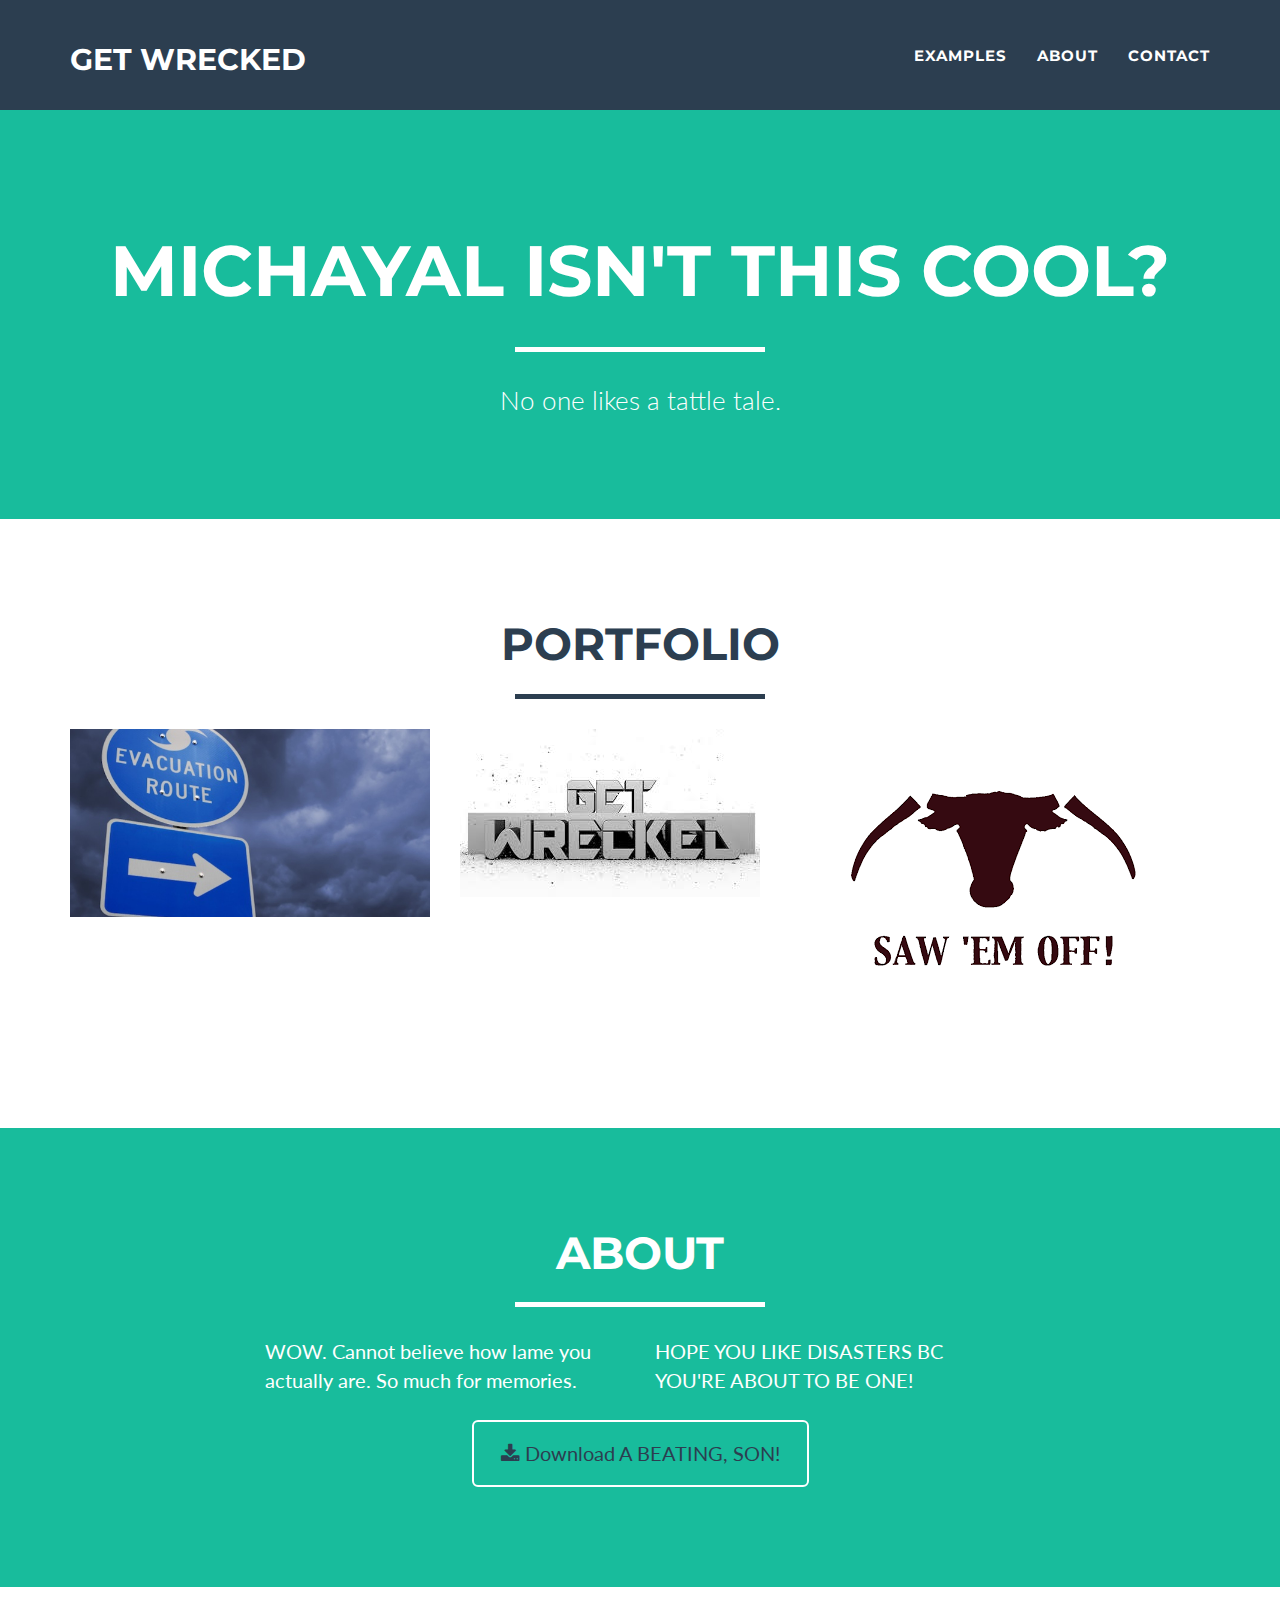
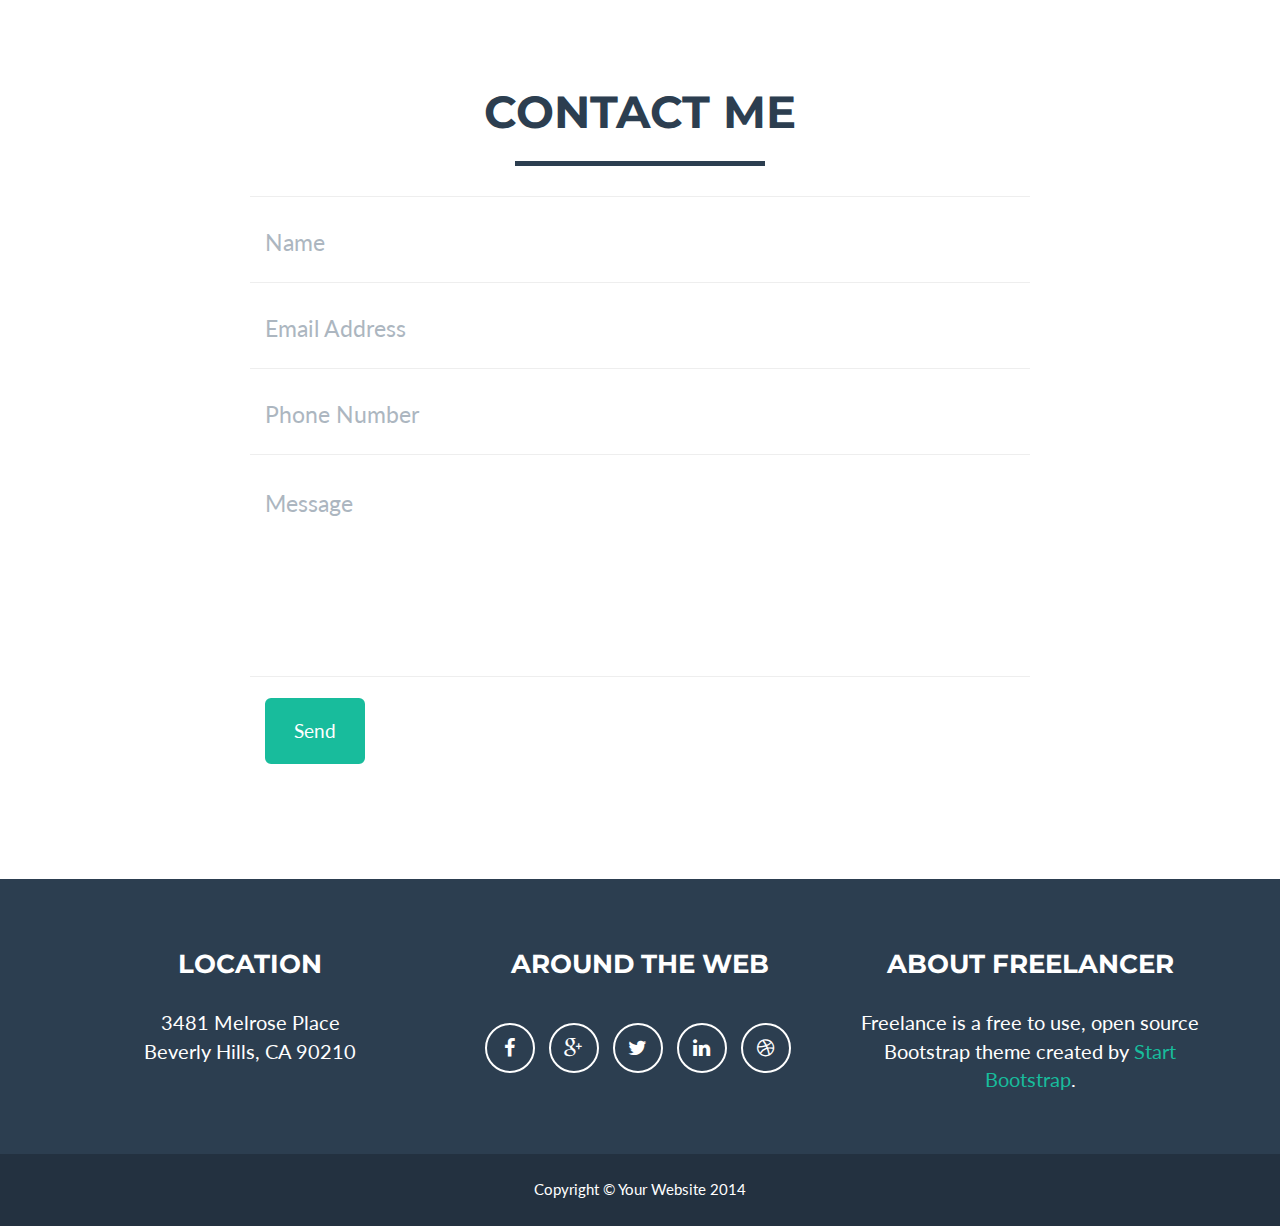
==== index.html @ ae595e56 "example for Michayal" ====
<!DOCTYPE html>
<html lang="en">

<head>

    <meta charset="utf-8">
    <meta http-equiv="X-UA-Compatible" content="IE=edge">
    <meta name="viewport" content="width=device-width, initial-scale=1">
    <meta name="description" content="">
    <meta name="author" content="">

    <title>Madalyn's Sweet Webpage</title>

    <!-- Bootstrap Core CSS - Uses Bootswatch Flatly Theme: http://bootswatch.com/flatly/ -->
    <link href="css/bootstrap.min.css" rel="stylesheet">

    <!-- Custom CSS -->
    <link href="css/freelancer.css" rel="stylesheet">

    <!-- Custom Fonts -->
    <link href="font-awesome/css/font-awesome.min.css" rel="stylesheet" type="text/css">
    <link href="https://fonts.googleapis.com/css?family=Montserrat:400,700" rel="stylesheet" type="text/css">
    <link href="https://fonts.googleapis.com/css?family=Lato:400,700,400italic,700italic" rel="stylesheet" type="text/css">

    <!-- HTML5 Shim and Respond.js IE8 support of HTML5 elements and media queries -->
    <!-- WARNING: Respond.js doesn't work if you view the page via file:// -->
    <!--[if lt IE 9]>
        <script src="https://oss.maxcdn.com/libs/html5shiv/3.7.0/html5shiv.js"></script>
        <script src="https://oss.maxcdn.com/libs/respond.js/1.4.2/respond.min.js"></script>
    <![endif]-->

</head>

<body id="page-top" class="index">

    <!-- Navigation -->
    <nav class="navbar navbar-default navbar-fixed-top">
        <div class="container">
            <!-- Brand and toggle get grouped for better mobile display -->
            <div class="navbar-header page-scroll">
                <button type="button" class="navbar-toggle" data-toggle="collapse" data-target="#bs-example-navbar-collapse-1">
                    <span class="sr-only">Toggle navigation</span>
                    <span class="icon-bar"></span>
                    <span class="icon-bar"></span>
                    <span class="icon-bar"></span>
                </button>
                <a class="navbar-brand" href="#page-top">GET WRECKED</a>
            </div>

            <!-- Collect the nav links, forms, and other content for toggling -->
            <div class="collapse navbar-collapse" id="bs-example-navbar-collapse-1">
                <ul class="nav navbar-nav navbar-right">
                    <li class="hidden">
                        <a href="#page-top"></a>
                    </li>
                    <li class="page-scroll">
                        <a href="#portfolio">EXAMPLES</a>
                    </li>
                    <li class="page-scroll">
                        <a href="#about">About</a>
                    </li>
                    <li class="page-scroll">
                        <a href="#contact">Contact</a>
                    </li>
                </ul>
            </div>
            <!-- /.navbar-collapse -->
        </div>
        <!-- /.container-fluid -->
    </nav>

    <!-- Header -->
    <header>
        <div class="container">
            <div class="row">
                <div class="col-lg-12">
                    <img class="img-responsive" src="img/snitch.png" alt="">
                    <div class="intro-text">
                        <span class="name">Michayal isn't this cool?</span>
                        <hr class="star-light">
                        <span class="skills">No one likes a tattle tale.</span>
                    </div>
                </div>
            </div>
        </div>
    </header>

    <!-- Portfolio Grid Section -->
    <section id="portfolio">
        <div class="container">
            <div class="row">
                <div class="col-lg-12 text-center">
                    <h2>Portfolio</h2>
                    <hr class="star-primary">
                </div>
            </div>
            <div class="row">
                <div class="col-sm-4 portfolio-item">
                    <a href="#portfolioModal1" class="portfolio-link" data-toggle="modal">
                        <div class="caption">
                            <div class="caption-content">
                                <i class="fa fa-search-plus fa-3x"></i>
                            </div>
                        </div>
                        <img src="img/portfolio/are-online-tools-the-future-of-disaster-relief--fc9d9776c0.jpg" class="img-responsive" alt="">
                    </a>
                </div>
                <div class="col-sm-4 portfolio-item">
                    <a href="#portfolioModal2" class="portfolio-link" data-toggle="modal">
                        <div class="caption">
                            <div class="caption-content">
                                <i class="fa fa-search-plus fa-3x"></i>
                            </div>
                        </div>
                        <img src="img/portfolio/images (2).jpg" class="img-responsive" alt="">
                    </a>
                </div>
                <div class="col-sm-4 portfolio-item">
                    <a href="#portfolioModal3" class="portfolio-link" data-toggle="modal">
                        <div class="caption">
                            <div class="caption-content">
                                <i class="fa fa-search-plus fa-3x"></i>
                            </div>
                        </div>
                        <img src="img/portfolio/images.png" class="img-responsive" alt="">
                    </a>
                </div>
                <div class="col-sm-4 portfolio-item">
                    <a href="#portfolioModal4" class="portfolio-link" data-toggle="modal">
                        <div class="caption">
                            <div class="caption-content">
                                <i class="fa fa-search-plus fa-3x"></i>
                            </div>
                        </div>
                        <img src="img/portfolio/imgres.png" class="img-responsive" alt="">
                    </a>
                </div>
                <div class="col-sm-4 portfolio-item">
                    <a href="#portfolioModal5" class="portfolio-link" data-toggle="modal">
                        <div class="caption">
                            <div class="caption-content">
                                <i class="fa fa-search-plus fa-3x"></i>
                            </div>
                        </div>
                        <img src="img/portfolio/imgres1.png" class="img-responsive" alt="">
                    </a>
                </div>
                <div class="col-sm-4 portfolio-item">
                    <a href="#portfolioModal6" class="portfolio-link" data-toggle="modal">
                        <div class="caption">
                            <div class="caption-content">
                                <i class="fa fa-search-plus fa-3x"></i>
                            </div>
                        </div>
                        <img src="img/portfolio/url.png" class="img-responsive" alt="">
                    </a>
                </div>
            </div>
        </div>
    </section>

    <!-- About Section -->
    <section class="success" id="about">
        <div class="container">
            <div class="row">
                <div class="col-lg-12 text-center">
                    <h2>About</h2>
                    <hr class="star-light">
                </div>
            </div>
            <div class="row">
                <div class="col-lg-4 col-lg-offset-2">
                    <p>WOW. Cannot believe how lame you actually are. So much for memories.</p>
                </div>
                <div class="col-lg-4">
                    <p>HOPE YOU LIKE DISASTERS BC YOU'RE ABOUT TO BE ONE!</p>
                </div>
                <div class="col-lg-8 col-lg-offset-2 text-center">
                    <a href="#" class="btn btn-lg btn-outline">
                        <i class="fa fa-download"></i> Download A BEATING, SON!
                    </a>
                </div>
            </div>
        </div>
    </section>

    <!-- Contact Section -->
    <section id="contact">
        <div class="container">
            <div class="row">
                <div class="col-lg-12 text-center">
                    <h2>Contact Me</h2>
                    <hr class="star-primary">
                </div>
            </div>
            <div class="row">
                <div class="col-lg-8 col-lg-offset-2">
                    <!-- To configure the contact form email address, go to mail/contact_me.php and update the email address in the PHP file on line 19. -->
                    <!-- The form should work on most web servers, but if the form is not working you may need to configure your web server differently. -->
                    <form name="sentMessage" id="contactForm" novalidate>
                        <div class="row control-group">
                            <div class="form-group col-xs-12 floating-label-form-group controls">
                                <label>Name</label>
                                <input type="text" class="form-control" placeholder="Name" id="name" required data-validation-required-message="Please enter your name.">
                                <p class="help-block text-danger"></p>
                            </div>
                        </div>
                        <div class="row control-group">
                            <div class="form-group col-xs-12 floating-label-form-group controls">
                                <label>Email Address</label>
                                <input type="email" class="form-control" placeholder="Email Address" id="email" required data-validation-required-message="Please enter your email address.">
                                <p class="help-block text-danger"></p>
                            </div>
                        </div>
                        <div class="row control-group">
                            <div class="form-group col-xs-12 floating-label-form-group controls">
                                <label>Phone Number</label>
                                <input type="tel" class="form-control" placeholder="Phone Number" id="phone" required data-validation-required-message="Please enter your phone number.">
                                <p class="help-block text-danger"></p>
                            </div>
                        </div>
                        <div class="row control-group">
                            <div class="form-group col-xs-12 floating-label-form-group controls">
                                <label>Message</label>
                                <textarea rows="5" class="form-control" placeholder="Message" id="message" required data-validation-required-message="Please enter a message."></textarea>
                                <p class="help-block text-danger"></p>
                            </div>
                        </div>
                        <br>
                        <div id="success"></div>
                        <div class="row">
                            <div class="form-group col-xs-12">
                                <button type="submit" class="btn btn-success btn-lg">Send</button>
                            </div>
                        </div>
                    </form>
                </div>
            </div>
        </div>
    </section>

    <!-- Footer -->
    <footer class="text-center">
        <div class="footer-above">
            <div class="container">
                <div class="row">
                    <div class="footer-col col-md-4">
                        <h3>Location</h3>
                        <p>3481 Melrose Place<br>Beverly Hills, CA 90210</p>
                    </div>
                    <div class="footer-col col-md-4">
                        <h3>Around the Web</h3>
                        <ul class="list-inline">
                            <li>
                                <a href="#" class="btn-social btn-outline"><i class="fa fa-fw fa-facebook"></i></a>
                            </li>
                            <li>
                                <a href="#" class="btn-social btn-outline"><i class="fa fa-fw fa-google-plus"></i></a>
                            </li>
                            <li>
                                <a href="#" class="btn-social btn-outline"><i class="fa fa-fw fa-twitter"></i></a>
                            </li>
                            <li>
                                <a href="#" class="btn-social btn-outline"><i class="fa fa-fw fa-linkedin"></i></a>
                            </li>
                            <li>
                                <a href="#" class="btn-social btn-outline"><i class="fa fa-fw fa-dribbble"></i></a>
                            </li>
                        </ul>
                    </div>
                    <div class="footer-col col-md-4">
                        <h3>About Freelancer</h3>
                        <p>Freelance is a free to use, open source Bootstrap theme created by <a href="http://startbootstrap.com">Start Bootstrap</a>.</p>
                    </div>
                </div>
            </div>
        </div>
        <div class="footer-below">
            <div class="container">
                <div class="row">
                    <div class="col-lg-12">
                        Copyright &copy; Your Website 2014
                    </div>
                </div>
            </div>
        </div>
    </footer>

    <!-- Scroll to Top Button (Only visible on small and extra-small screen sizes) -->
    <div class="scroll-top page-scroll hidden-sm hidden-xs hidden-lg hidden-md">
        <a class="btn btn-primary" href="#page-top">
            <i class="fa fa-chevron-up"></i>
        </a>
    </div>

    <!-- Portfolio Modals -->
    <div class="portfolio-modal modal fade" id="portfolioModal1" tabindex="-1" role="dialog" aria-hidden="true">
        <div class="modal-content">
            <div class="close-modal" data-dismiss="modal">
                <div class="lr">
                    <div class="rl">
                    </div>
                </div>
            </div>
            <div class="container">
                <div class="row">
                    <div class="col-lg-8 col-lg-offset-2">
                        <div class="modal-body">
                            <h2>Project Title</h2>
                            <hr class="star-primary">
                            <img src="img/portfolio/there-is-something-hilarious-about-watching-kids-crash-13-gifs-4.gif" class="img-responsive img-centered" alt="">
                            <p>Use this area of the page to describe your project. The icon above is part of a free icon set by <a href="https://sellfy.com/p/8Q9P/jV3VZ/">Flat Icons</a>. On their website, you can download their free set with 16 icons, or you can purchase the entire set with 146 icons for only $12!</p>
                            <ul class="list-inline item-details">
                                <li>Client:
                                    <strong><a href="http://startbootstrap.com">Start Bootstrap</a>
                                    </strong>
                                </li>
                                <li>Date:
                                    <strong><a href="http://startbootstrap.com">April 2014</a>
                                    </strong>
                                </li>
                                <li>Service:
                                    <strong><a href="http://startbootstrap.com">Web Development</a>
                                    </strong>
                                </li>
                            </ul>
                            <button type="button" class="btn btn-default" data-dismiss="modal"><i class="fa fa-times"></i> Close</button>
                        </div>
                    </div>
                </div>
            </div>
        </div>
    </div>
    <div class="portfolio-modal modal fade" id="portfolioModal2" tabindex="-1" role="dialog" aria-hidden="true">
        <div class="modal-content">
            <div class="close-modal" data-dismiss="modal">
                <div class="lr">
                    <div class="rl">
                    </div>
                </div>
            </div>
            <div class="container">
                <div class="row">
                    <div class="col-lg-8 col-lg-offset-2">
                        <div class="modal-body">
                            <h2>Project Title</h2>
                            <hr class="star-primary">
                            <img src="img/portfolio/there-is-something-hilarious-about-watching-kids-crash-13-gifs-5.gif" class="img-responsive img-centered" alt="">
                            <p>Use this area of the page to describe your project. The icon above is part of a free icon set by <a href="https://sellfy.com/p/8Q9P/jV3VZ/">Flat Icons</a>. On their website, you can download their free set with 16 icons, or you can purchase the entire set with 146 icons for only $12!</p>
                            <ul class="list-inline item-details">
                                <li>Client:
                                    <strong><a href="http://startbootstrap.com">Start Bootstrap</a>
                                    </strong>
                                </li>
                                <li>Date:
                                    <strong><a href="http://startbootstrap.com">April 2014</a>
                                    </strong>
                                </li>
                                <li>Service:
                                    <strong><a href="http://startbootstrap.com">Web Development</a>
                                    </strong>
                                </li>
                            </ul>
                            <button type="button" class="btn btn-default" data-dismiss="modal"><i class="fa fa-times"></i> Close</button>
                        </div>
                    </div>
                </div>
            </div>
        </div>
    </div>
    <div class="portfolio-modal modal fade" id="portfolioModal3" tabindex="-1" role="dialog" aria-hidden="true">
        <div class="modal-content">
            <div class="close-modal" data-dismiss="modal">
                <div class="lr">
                    <div class="rl">
                    </div>
                </div>
            </div>
            <div class="container">
                <div class="row">
                    <div class="col-lg-8 col-lg-offset-2">
                        <div class="modal-body">
                            <h2>Project Title</h2>
                            <hr class="star-primary">
                            <img src="img/portfolio/there-is-something-hilarious-about-watching-kids-crash-13-gifs-9.gif" class="img-responsive img-centered" alt="">
                            <p>Use this area of the page to describe your project. The icon above is part of a free icon set by <a href="https://sellfy.com/p/8Q9P/jV3VZ/">Flat Icons</a>. On their website, you can download their free set with 16 icons, or you can purchase the entire set with 146 icons for only $12!</p>
                            <ul class="list-inline item-details">
                                <li>Client:
                                    <strong><a href="http://startbootstrap.com">Start Bootstrap</a>
                                    </strong>
                                </li>
                                <li>Date:
                                    <strong><a href="http://startbootstrap.com">April 2014</a>
                                    </strong>
                                </li>
                                <li>Service:
                                    <strong><a href="http://startbootstrap.com">Web Development</a>
                                    </strong>
                                </li>
                            </ul>
                            <button type="button" class="btn btn-default" data-dismiss="modal"><i class="fa fa-times"></i> Close</button>
                        </div>
                    </div>
                </div>
            </div>
        </div>
    </div>
    <div class="portfolio-modal modal fade" id="portfolioModal4" tabindex="-1" role="dialog" aria-hidden="true">
        <div class="modal-content">
            <div class="close-modal" data-dismiss="modal">
                <div class="lr">
                    <div class="rl">
                    </div>
                </div>
            </div>
            <div class="container">
                <div class="row">
                    <div class="col-lg-8 col-lg-offset-2">
                        <div class="modal-body">
                            <h2>Project Title</h2>
                            <hr class="star-primary">
                            <img src="img/portfolio/there-is-something-hilarious-about-watching-kids-crash-13-gifs-10.gif" class="img-responsive img-centered" alt="">
                            <p>Use this area of the page to describe your project. The icon above is part of a free icon set by <a href="https://sellfy.com/p/8Q9P/jV3VZ/">Flat Icons</a>. On their website, you can download their free set with 16 icons, or you can purchase the entire set with 146 icons for only $12!</p>
                            <ul class="list-inline item-details">
                                <li>Client:
                                    <strong><a href="http://startbootstrap.com">Start Bootstrap</a>
                                    </strong>
                                </li>
                                <li>Date:
                                    <strong><a href="http://startbootstrap.com">April 2014</a>
                                    </strong>
                                </li>
                                <li>Service:
                                    <strong><a href="http://startbootstrap.com">Web Development</a>
                                    </strong>
                                </li>
                            </ul>
                            <button type="button" class="btn btn-default" data-dismiss="modal"><i class="fa fa-times"></i> Close</button>
                        </div>
                    </div>
                </div>
            </div>
        </div>
    </div>
    <div class="portfolio-modal modal fade" id="portfolioModal5" tabindex="-1" role="dialog" aria-hidden="true">
        <div class="modal-content">
            <div class="close-modal" data-dismiss="modal">
                <div class="lr">
                    <div class="rl">
                    </div>
                </div>
            </div>
            <div class="container">
                <div class="row">
                    <div class="col-lg-8 col-lg-offset-2">
                        <div class="modal-body">
                            <h2>Project Title</h2>
                            <hr class="star-primary">
                            <img src="img/portfolio/there-is-something-hilarious-about-watching-kids-crash-13-gifs-11.gif" class="img-responsive img-centered" alt="">
                            <p>Use this area of the page to describe your project. The icon above is part of a free icon set by <a href="https://sellfy.com/p/8Q9P/jV3VZ/">Flat Icons</a>. On their website, you can download their free set with 16 icons, or you can purchase the entire set with 146 icons for only $12!</p>
                            <ul class="list-inline item-details">
                                <li>Client:
                                    <strong><a href="http://startbootstrap.com">Start Bootstrap</a>
                                    </strong>
                                </li>
                                <li>Date:
                                    <strong><a href="http://startbootstrap.com">April 2014</a>
                                    </strong>
                                </li>
                                <li>Service:
                                    <strong><a href="http://startbootstrap.com">Web Development</a>
                                    </strong>
                                </li>
                            </ul>
                            <button type="button" class="btn btn-default" data-dismiss="modal"><i class="fa fa-times"></i> Close</button>
                        </div>
                    </div>
                </div>
            </div>
        </div>
    </div>
    <div class="portfolio-modal modal fade" id="portfolioModal6" tabindex="-1" role="dialog" aria-hidden="true">
        <div class="modal-content">
            <div class="close-modal" data-dismiss="modal">
                <div class="lr">
                    <div class="rl">
                    </div>
                </div>
            </div>
            <div class="container">
                <div class="row">
                    <div class="col-lg-8 col-lg-offset-2">
                        <div class="modal-body">
                            <h2>Project Title</h2>
                            <hr class="star-primary">
                            <img src="img/portfolio/there-is-something-hilarious-about-watching-kids-crash-13-gifs-12.gif" class="img-responsive img-centered" alt="">
                            <p>Use this area of the page to describe your project. The icon above is part of a free icon set by <a href="https://sellfy.com/p/8Q9P/jV3VZ/">Flat Icons</a>. On their website, you can download their free set with 16 icons, or you can purchase the entire set with 146 icons for only $12!</p>
                            <ul class="list-inline item-details">
                                <li>Client:
                                    <strong><a href="http://startbootstrap.com">Start Bootstrap</a>
                                    </strong>
                                </li>
                                <li>Date:
                                    <strong><a href="http://startbootstrap.com">April 2014</a>
                                    </strong>
                                </li>
                                <li>Service:
                                    <strong><a href="http://startbootstrap.com">Web Development</a>
                                    </strong>
                                </li>
                            </ul>
                            <button type="button" class="btn btn-default" data-dismiss="modal"><i class="fa fa-times"></i> Close</button>
                        </div>
                    </div>
                </div>
            </div>
        </div>
    </div>

    <!-- jQuery -->
    <script src="js/jquery.js"></script>

    <!-- Bootstrap Core JavaScript -->
    <script src="js/bootstrap.min.js"></script>

    <!-- Plugin JavaScript -->
    <script src="http://cdnjs.cloudflare.com/ajax/libs/jquery-easing/1.3/jquery.easing.min.js"></script>
    <script src="js/classie.js"></script>
    <script src="js/cbpAnimatedHeader.js"></script>

    <!-- Contact Form JavaScript -->
    <script src="js/jqBootstrapValidation.js"></script>
    <script src="js/contact_me.js"></script>

    <!-- Custom Theme JavaScript -->
    <script src="js/freelancer.js"></script>

</body>

</html>
---- css/freelancer.css ----
/*!
 * Freelancer v1.0.6 (http://startbootstrap.com/template-overviews/freelancer)
 * Copyright 2013-2016 Start Bootstrap
 * Licensed under MIT (https://github.com/BlackrockDigital/startbootstrap/blob/gh-pages/LICENSE)
 */

body {
  overflow-x: hidden;
}
p {
  font-size: 20px;
}
p.small {
  font-size: 16px;
}
a,
a:hover,
a:focus,
a:active,
a.active {
  color: #18bc9c;
  outline: none;
}
h1,
h2,
h3,
h4,
h5,
h6 {
  font-family: "Montserrat", "Helvetica Neue", Helvetica, Arial, sans-serif;
  text-transform: uppercase;
  font-weight: 700;
}
hr.star-light,
hr.star-primary {
  padding: 0;
  border: none;
  border-top: solid 5px;
  text-align: center;
  max-width: 250px;
  margin: 25px auto 30px;
}
hr.star-light:after,
hr.star-primary:after {
  content: "\f005";
  font-family: FontAwesome;
  display: inline-block;
  position: relative;
  top: -0.8em;
  font-size: 2em;
  padding: 0 0.25em;
}
hr.star-light {
  border-color: white;
}
hr.star-light:after {
  background-color: #18bc9c;
  color: white;
}
hr.star-primary {
  border-color: #2c3e50;
}
hr.star-primary:after {
  background-color: white;
  color: #2c3e50;
}
.img-centered {
  margin: 0 auto;
}
header {
  text-align: center;
  background: #18bc9c;
  color: white;
}
header .container {
  padding-top: 100px;
  padding-bottom: 50px;
}
header img {
  display: block;
  margin: 0 auto 20px;
}
header .intro-text .name {
  display: block;
  font-family: "Montserrat", "Helvetica Neue", Helvetica, Arial, sans-serif;
  text-transform: uppercase;
  font-weight: 700;
  font-size: 2em;
}
header .intro-text .skills {
  font-size: 1.25em;
  font-weight: 300;
}
@media (min-width: 768px) {
  header .container {
    padding-top: 200px;
    padding-bottom: 100px;
  }
  header .intro-text .name {
    font-size: 4.75em;
  }
  header .intro-text .skills {
    font-size: 1.75em;
  }
}
@media (min-width: 768px) {
  .navbar-fixed-top {
    padding: 25px 0;
    -webkit-transition: padding 0.3s;
    -moz-transition: padding 0.3s;
    transition: padding 0.3s;
  }
  .navbar-fixed-top .navbar-brand {
    font-size: 2em;
    -webkit-transition: all 0.3s;
    -moz-transition: all 0.3s;
    transition: all 0.3s;
  }
  .navbar-fixed-top.navbar-shrink {
    padding: 10px 0;
  }
  .navbar-fixed-top.navbar-shrink .navbar-brand {
    font-size: 1.5em;
  }
}
.navbar {
  font-family: "Montserrat", "Helvetica Neue", Helvetica, Arial, sans-serif;
  text-transform: uppercase;
  font-weight: 700;
}
.navbar a:focus {
  outline: none;
}
.navbar .navbar-nav {
  letter-spacing: 1px;
}
.navbar .navbar-nav li a:focus {
  outline: none;
}
.navbar-default,
.navbar-inverse {
  border: none;
}
section {
  padding: 100px 0;
}
section h2 {
  margin: 0;
  font-size: 3em;
}
section.success {
  background: #18bc9c;
  color: white;
}
section.success a,
section.success a:hover,
section.success a:focus,
section.success a:active,
section.success a.active {
  color: #2c3e50;
  outline: none;
}
@media (max-width: 767px) {
  section {
    padding: 75px 0;
  }
  section.first {
    padding-top: 75px;
  }
}
#portfolio .portfolio-item {
  margin: 0 0 15px;
  right: 0;
}
#portfolio .portfolio-item .portfolio-link {
  display: block;
  position: relative;
  max-width: 400px;
  margin: 0 auto;
}
#portfolio .portfolio-item .portfolio-link .caption {
  background: rgba(24, 188, 156, 0.9);
  position: absolute;
  width: 100%;
  height: 100%;
  opacity: 0;
  transition: all ease 0.5s;
  -webkit-transition: all ease 0.5s;
  -moz-transition: all ease 0.5s;
}
#portfolio .portfolio-item .portfolio-link .caption:hover {
  opacity: 1;
}
#portfolio .portfolio-item .portfolio-link .caption .caption-content {
  position: absolute;
  width: 100%;
  height: 20px;
  font-size: 20px;
  text-align: center;
  top: 50%;
  margin-top: -12px;
  color: white;
}
#portfolio .portfolio-item .portfolio-link .caption .caption-content i {
  margin-top: -12px;
}
#portfolio .portfolio-item .portfolio-link .caption .caption-content h3,
#portfolio .portfolio-item .portfolio-link .caption .caption-content h4 {
  margin: 0;
}
#portfolio * {
  z-index: 2;
}
@media (min-width: 767px) {
  #portfolio .portfolio-item {
    margin: 0 0 30px;
  }
}
.btn-outline {
  color: white;
  font-size: 20px;
  border: solid 2px white;
  background: transparent;
  transition: all 0.3s ease-in-out;
  margin-top: 15px;
}
.btn-outline:hover,
.btn-outline:focus,
.btn-outline:active,
.btn-outline.active {
  color: #18bc9c;
  background: white;
  border: solid 2px white;
}
.floating-label-form-group {
  position: relative;
  margin-bottom: 0;
  padding-bottom: 0.5em;
  border-bottom: 1px solid #eeeeee;
}
.floating-label-form-group input,
.floating-label-form-group textarea {
  z-index: 1;
  position: relative;
  padding-right: 0;
  padding-left: 0;
  border: none;
  border-radius: 0;
  font-size: 1.5em;
  background: none;
  box-shadow: none !important;
  resize: none;
}
.floating-label-form-group label {
  display: block;
  z-index: 0;
  position: relative;
  top: 2em;
  margin: 0;
  font-size: 0.85em;
  line-height: 1.764705882em;
  vertical-align: middle;
  vertical-align: baseline;
  opacity: 0;
  -webkit-transition: top 0.3s ease,opacity 0.3s ease;
  -moz-transition: top 0.3s ease,opacity 0.3s ease;
  -ms-transition: top 0.3s ease,opacity 0.3s ease;
  transition: top 0.3s ease,opacity 0.3s ease;
}
.floating-label-form-group:not(:first-child) {
  padding-left: 14px;
  border-left: 1px solid #eeeeee;
}
.floating-label-form-group-with-value label {
  top: 0;
  opacity: 1;
}
.floating-label-form-group-with-focus label {
  color: #18bc9c;
}
form .row:first-child .floating-label-form-group {
  border-top: 1px solid #eeeeee;
}
footer {
  color: white;
}
footer h3 {
  margin-bottom: 30px;
}
footer .footer-above {
  padding-top: 50px;
  background-color: #2c3e50;
}
footer .footer-col {
  margin-bottom: 50px;
}
footer .footer-below {
  padding: 25px 0;
  background-color: #233140;
}
.btn-social {
  display: inline-block;
  height: 50px;
  width: 50px;
  border: 2px solid white;
  border-radius: 100%;
  text-align: center;
  font-size: 20px;
  line-height: 45px;
}
.btn:focus,
.btn:active,
.btn.active {
  outline: none;
}
.scroll-top {
  position: fixed;
  right: 2%;
  bottom: 2%;
  width: 50px;
  height: 50px;
  z-index: 1049;
}
.scroll-top .btn {
  font-size: 20px;
  width: 50px;
  height: 50px;
  border-radius: 100%;
  line-height: 28px;
}
.scroll-top .btn:focus {
  outline: none;
}
.portfolio-modal .modal-content {
  border-radius: 0;
  background-clip: border-box;
  -webkit-box-shadow: none;
  box-shadow: none;
  border: none;
  min-height: 100%;
  padding: 100px 0;
  text-align: center;
}
.portfolio-modal .modal-content h2 {
  margin: 0;
  font-size: 3em;
}
.portfolio-modal .modal-content img {
  margin-bottom: 30px;
}
.portfolio-modal .modal-content .item-details {
  margin: 30px 0;
}
.portfolio-modal .close-modal {
  position: absolute;
  width: 75px;
  height: 75px;
  background-color: transparent;
  top: 25px;
  right: 25px;
  cursor: pointer;
}
.portfolio-modal .close-modal:hover {
  opacity: 0.3;
}
.portfolio-modal .close-modal .lr {
  height: 75px;
  width: 1px;
  margin-left: 35px;
  background-color: #2c3e50;
  transform: rotate(45deg);
  -ms-transform: rotate(45deg);
  /* IE 9 */
  -webkit-transform: rotate(45deg);
  /* Safari and Chrome */
  z-index: 1051;
}
.portfolio-modal .close-modal .lr .rl {
  height: 75px;
  width: 1px;
  background-color: #2c3e50;
  transform: rotate(90deg);
  -ms-transform: rotate(90deg);
  /* IE 9 */
  -webkit-transform: rotate(90deg);
  /* Safari and Chrome */
  z-index: 1052;
}
.portfolio-modal .modal-backdrop {
  opacity: 0;
  display: none;
}
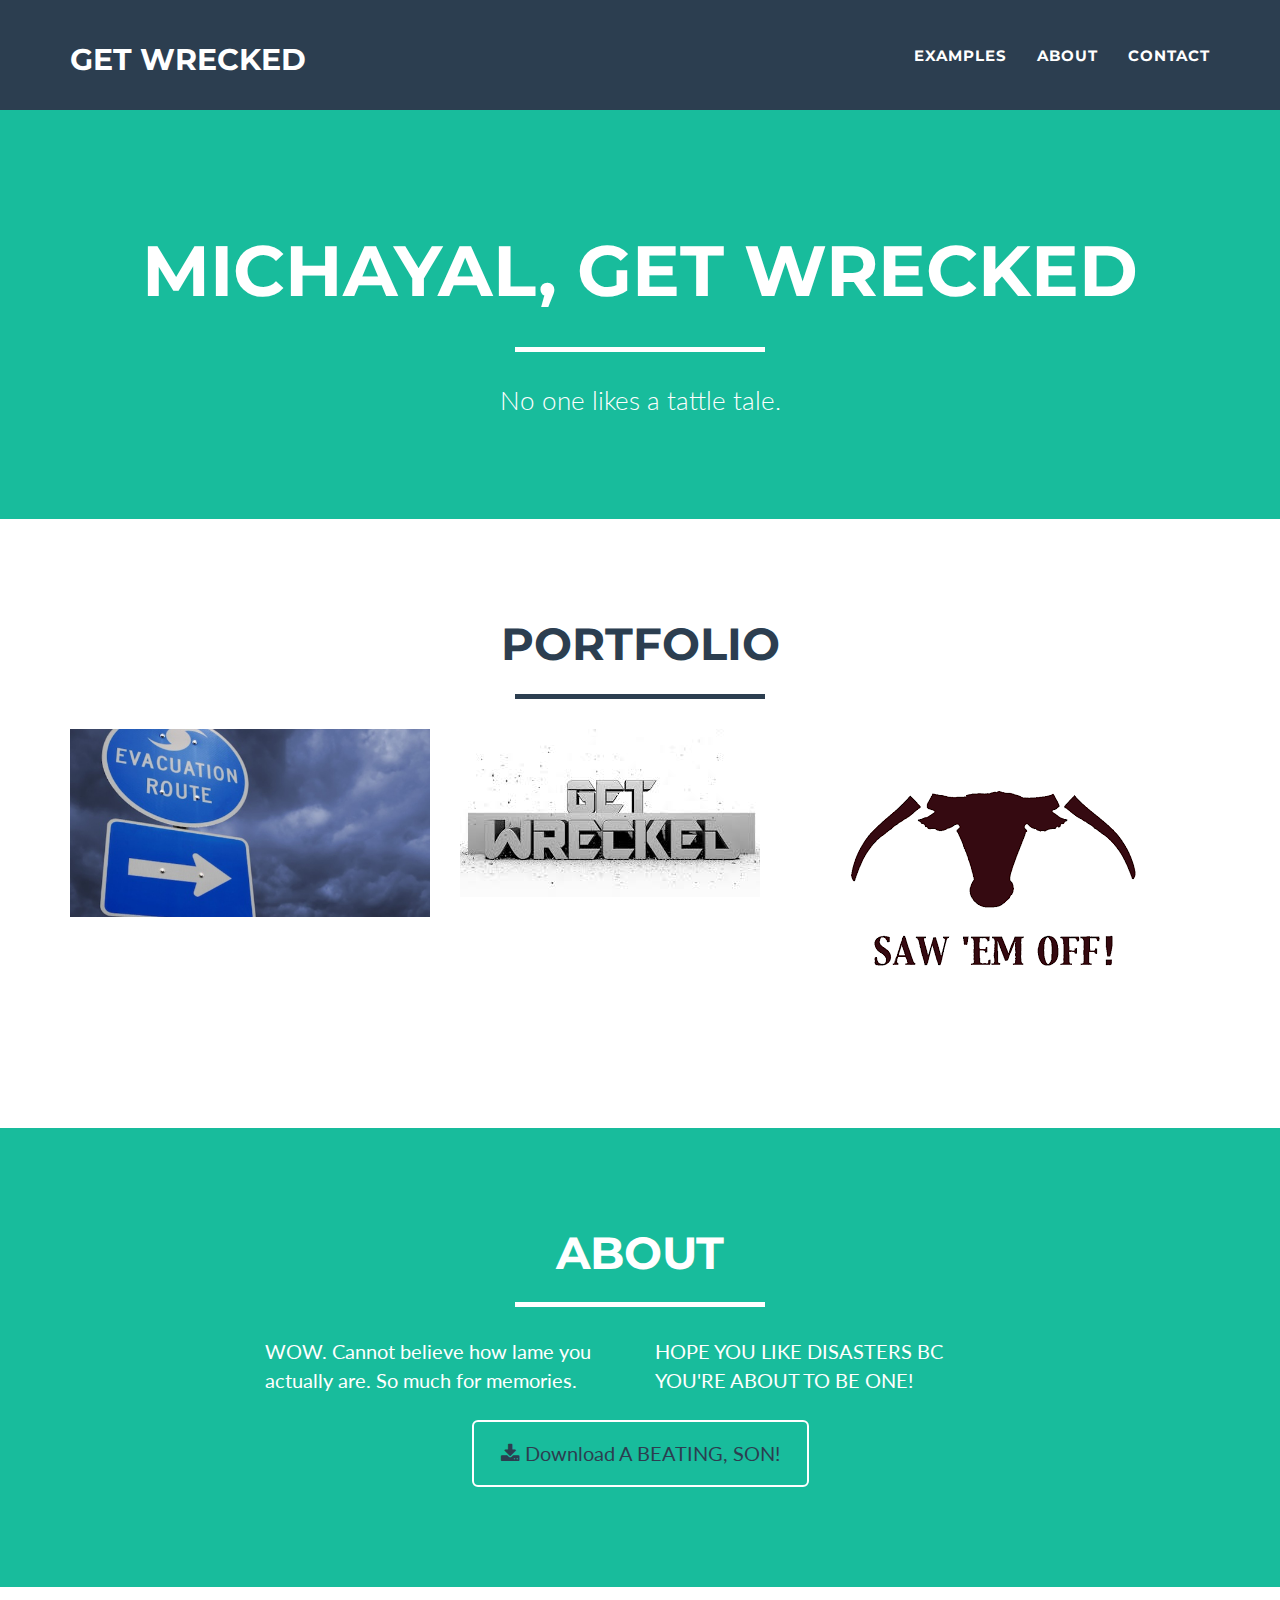
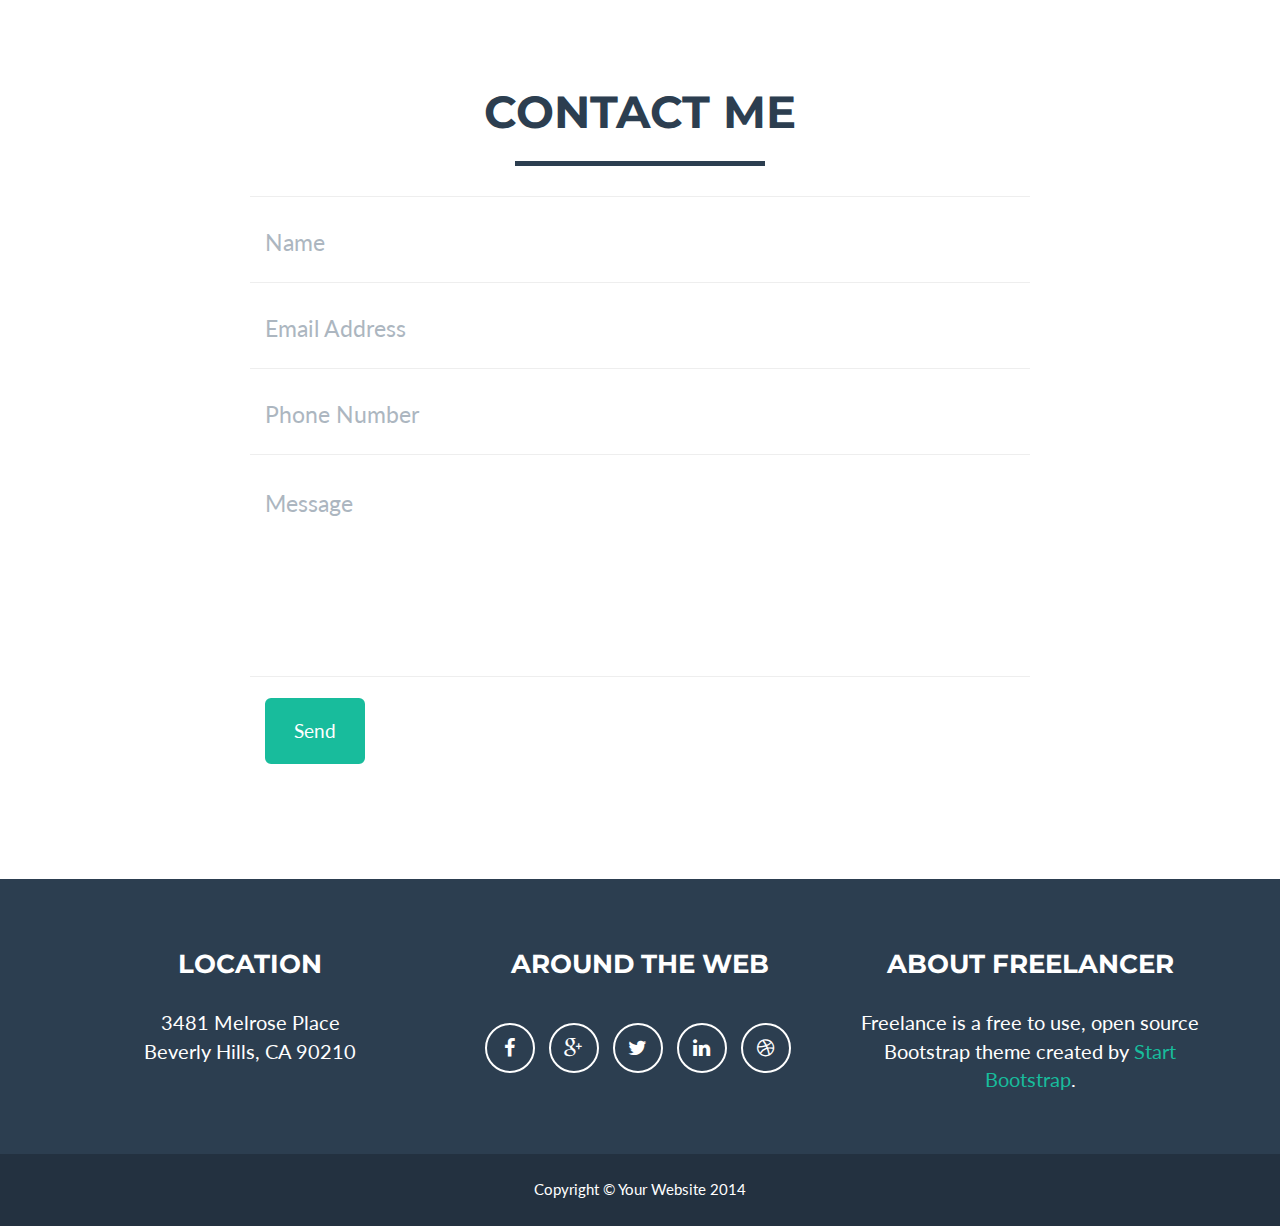
==== commit 8d5afd36: "Michayal insults" ====
--- a/index.html
+++ b/index.html
@@ -76,7 +76,7 @@
                 <div class="col-lg-12">
                     <img class="img-responsive" src="img/snitch.png" alt="">
                     <div class="intro-text">
-                        <span class="name">Michayal isn't this cool?</span>
+                        <span class="name">Michayal, get wrecked</span>
                         <hr class="star-light">
                         <span class="skills">No one likes a tattle tale.</span>
                     </div>
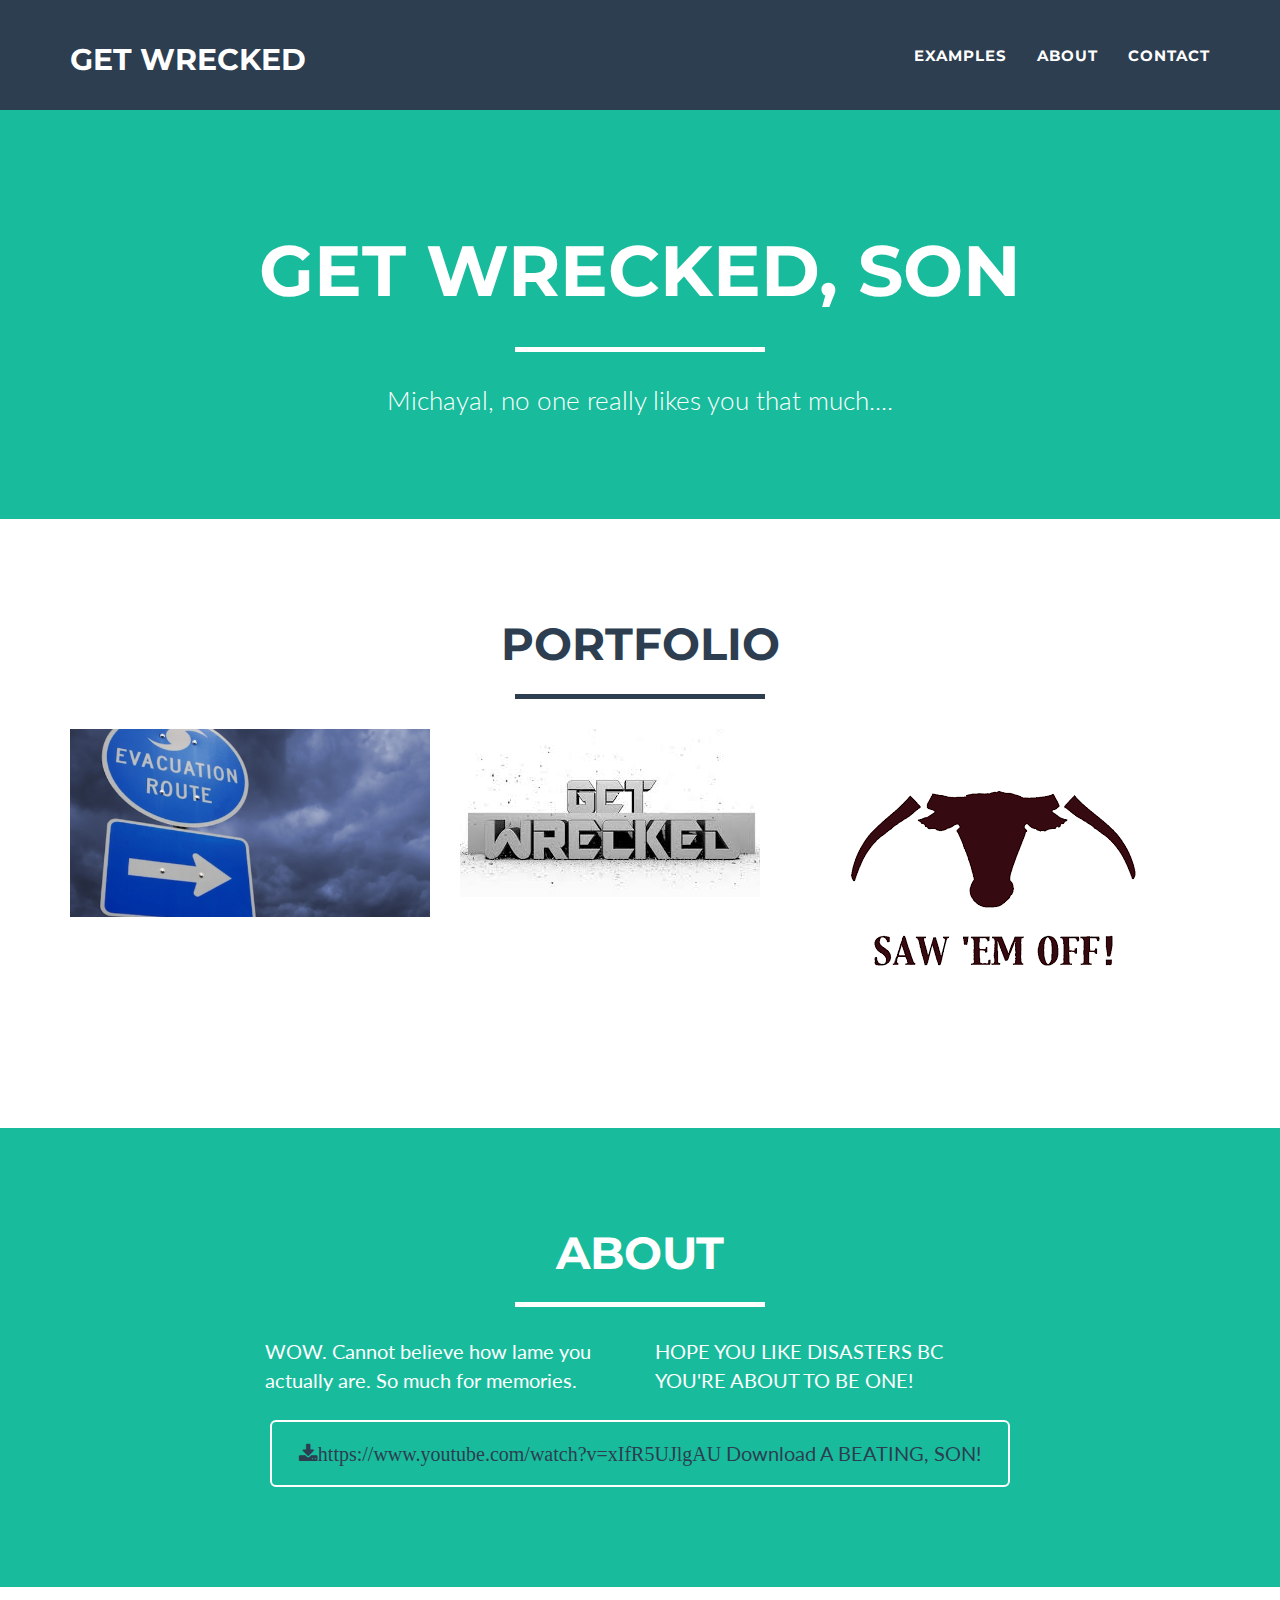
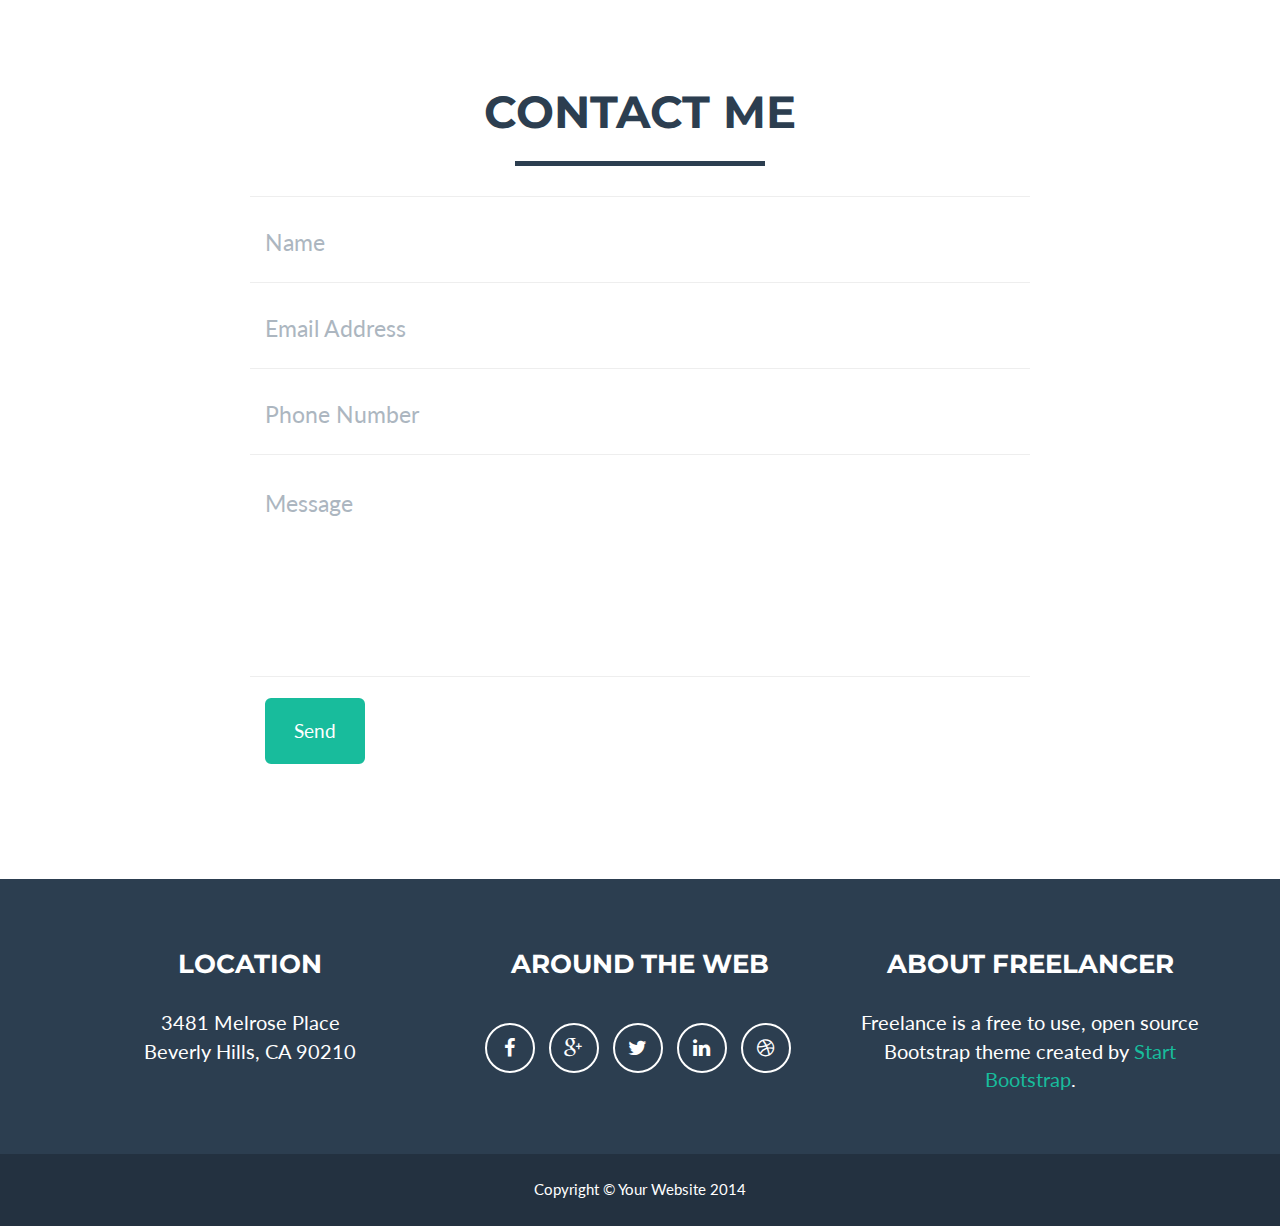
==== commit 090b0ddd: "downlad button" ====
--- a/index.html
+++ b/index.html
@@ -76,9 +76,9 @@
                 <div class="col-lg-12">
                     <img class="img-responsive" src="img/snitch.png" alt="">
                     <div class="intro-text">
-                        <span class="name">Michayal, get wrecked</span>
+                        <span class="name">Get Wrecked, Son</span>
                         <hr class="star-light">
-                        <span class="skills">No one likes a tattle tale.</span>
+                        <span class="skills">Michayal, no one really likes you that much....</span>
                     </div>
                 </div>
             </div>
@@ -177,7 +177,7 @@
                 </div>
                 <div class="col-lg-8 col-lg-offset-2 text-center">
                     <a href="#" class="btn btn-lg btn-outline">
-                        <i class="fa fa-download"></i> Download A BEATING, SON!
+                        <i class="fa fa-download">https://www.youtube.com/watch?v=xIfR5UJlgAU</i> Download A BEATING, SON!
                     </a>
                 </div>
             </div>
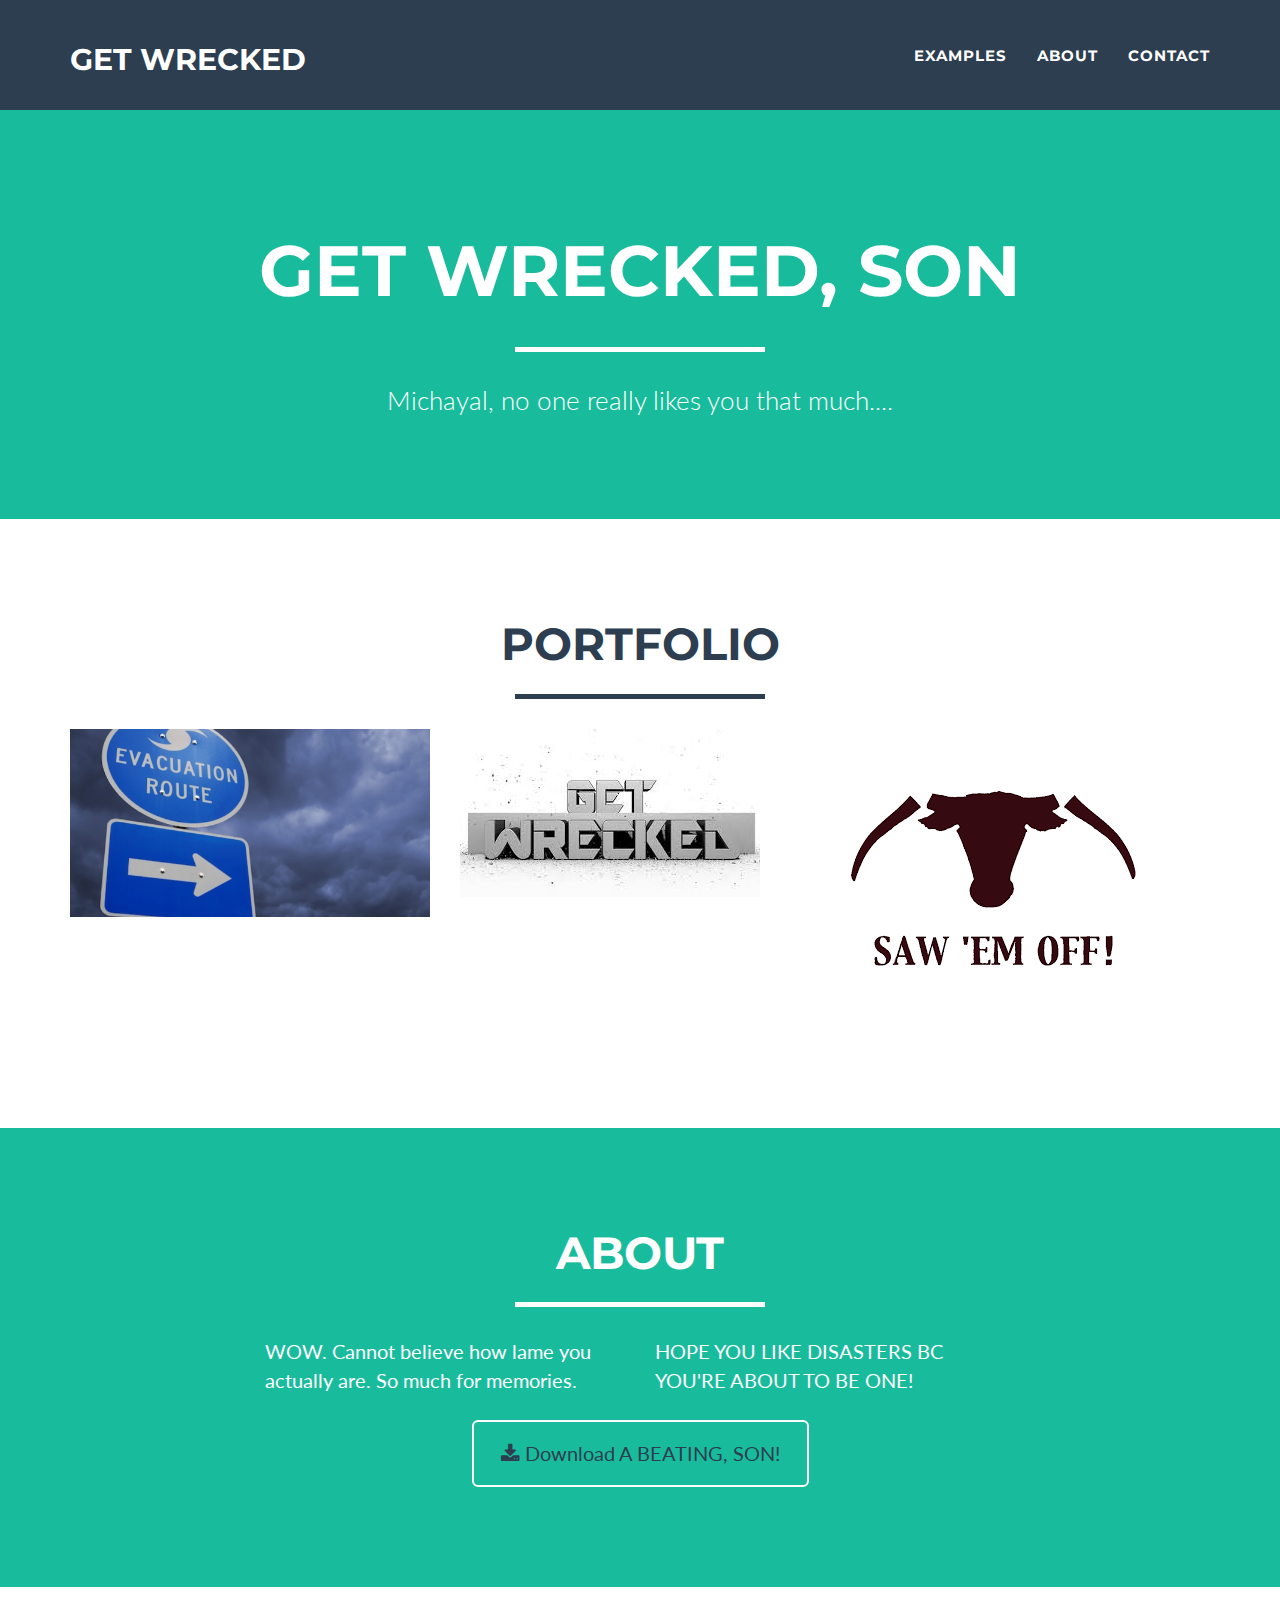
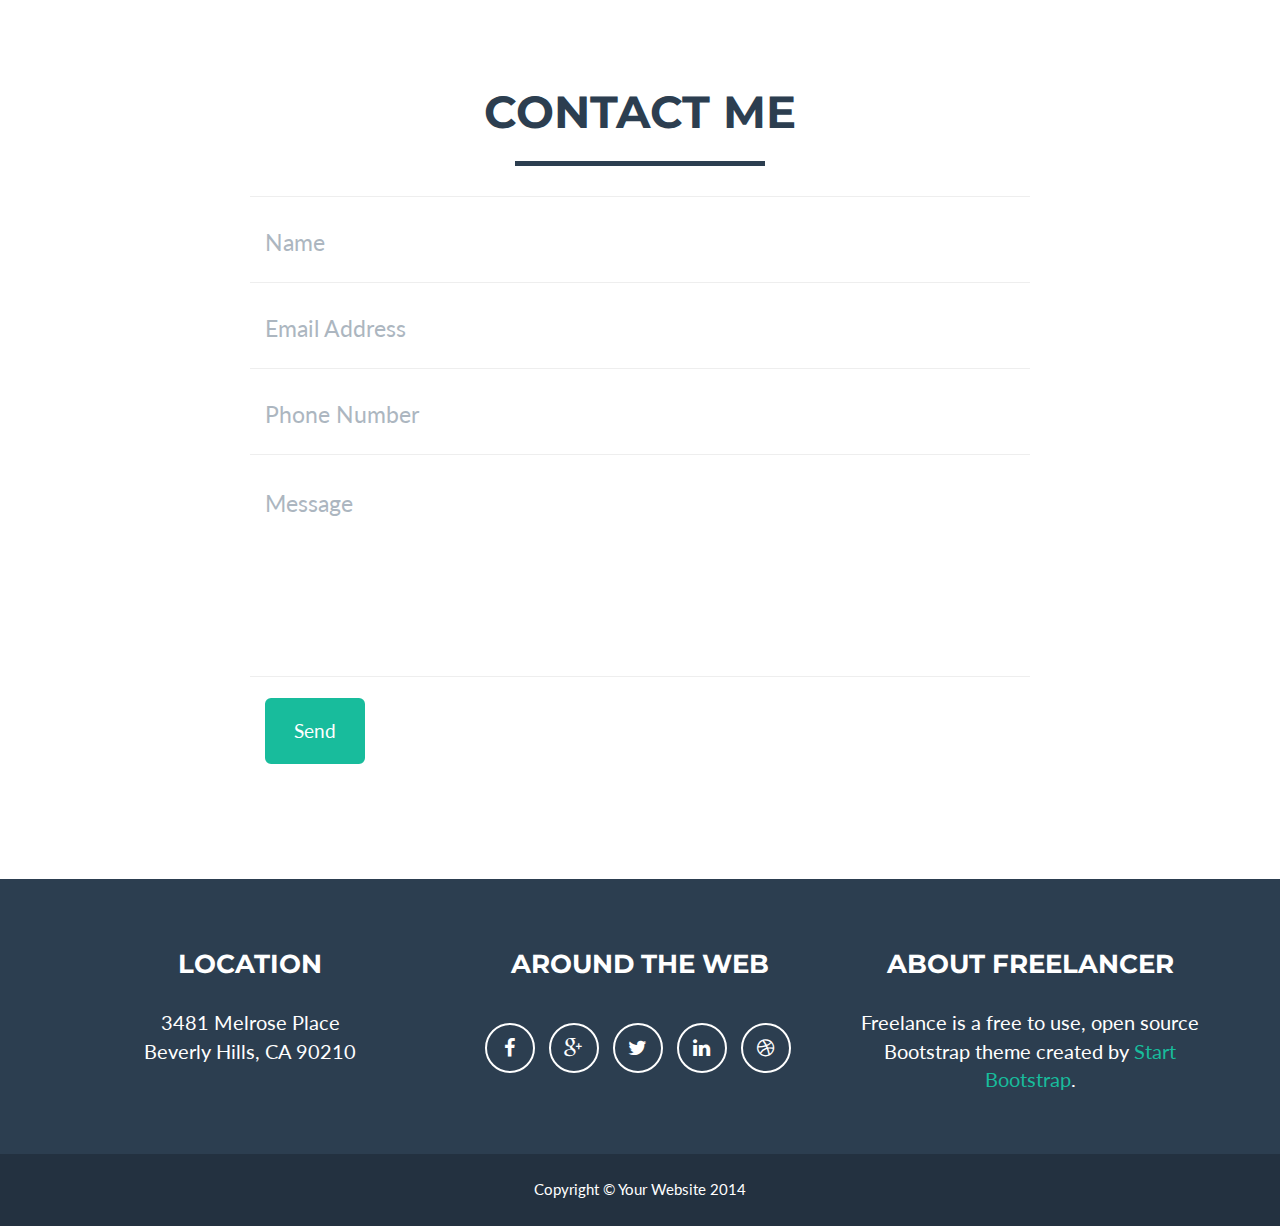
==== commit 90cb99f1: "download" ====
--- a/index.html
+++ b/index.html
@@ -176,8 +176,8 @@
                     <p>HOPE YOU LIKE DISASTERS BC YOU'RE ABOUT TO BE ONE!</p>
                 </div>
                 <div class="col-lg-8 col-lg-offset-2 text-center">
-                    <a href="#" class="btn btn-lg btn-outline">
-                        <i class="fa fa-download">https://www.youtube.com/watch?v=xIfR5UJlgAU</i> Download A BEATING, SON!
+                    <a href="https://www.youtube.com/watch?v=veBP091XBFc" class="btn btn-lg btn-outline">
+                        <i class="fa fa-download"></i> Download A BEATING, SON!
                     </a>
                 </div>
             </div>
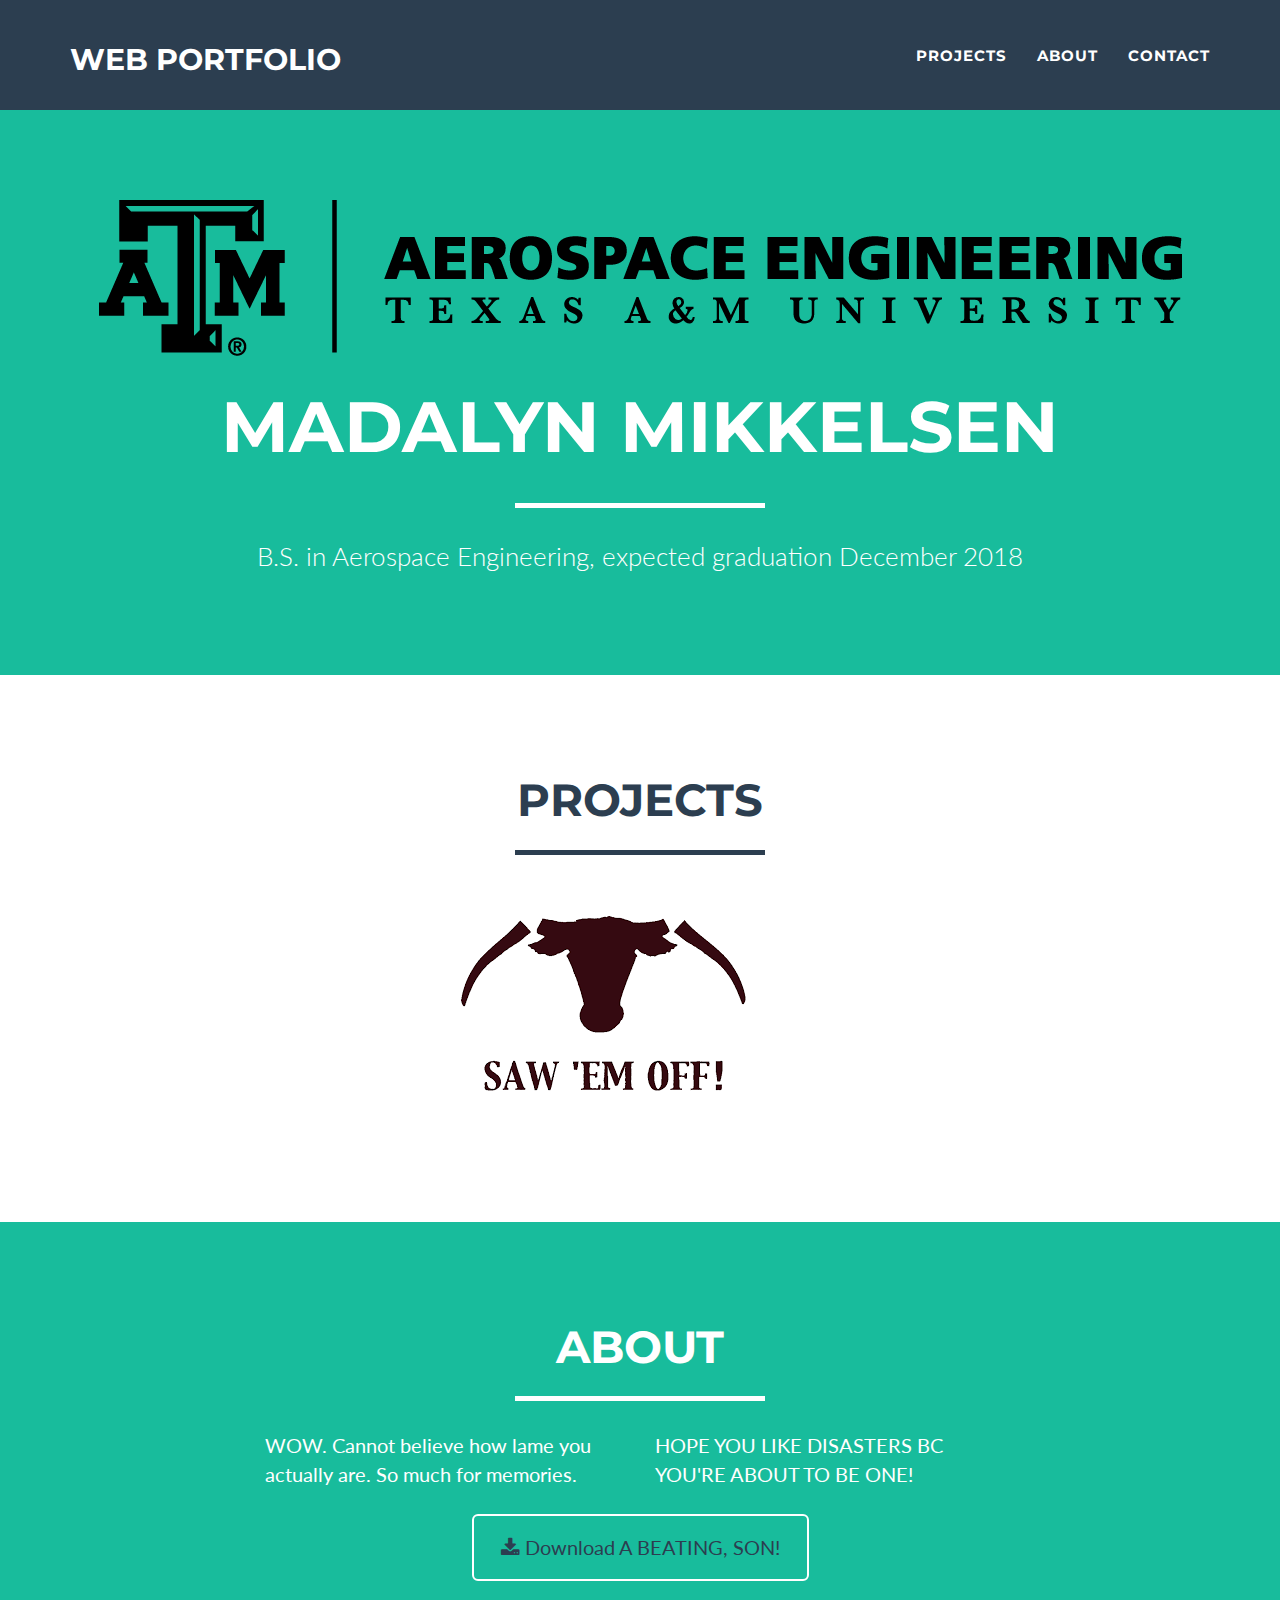
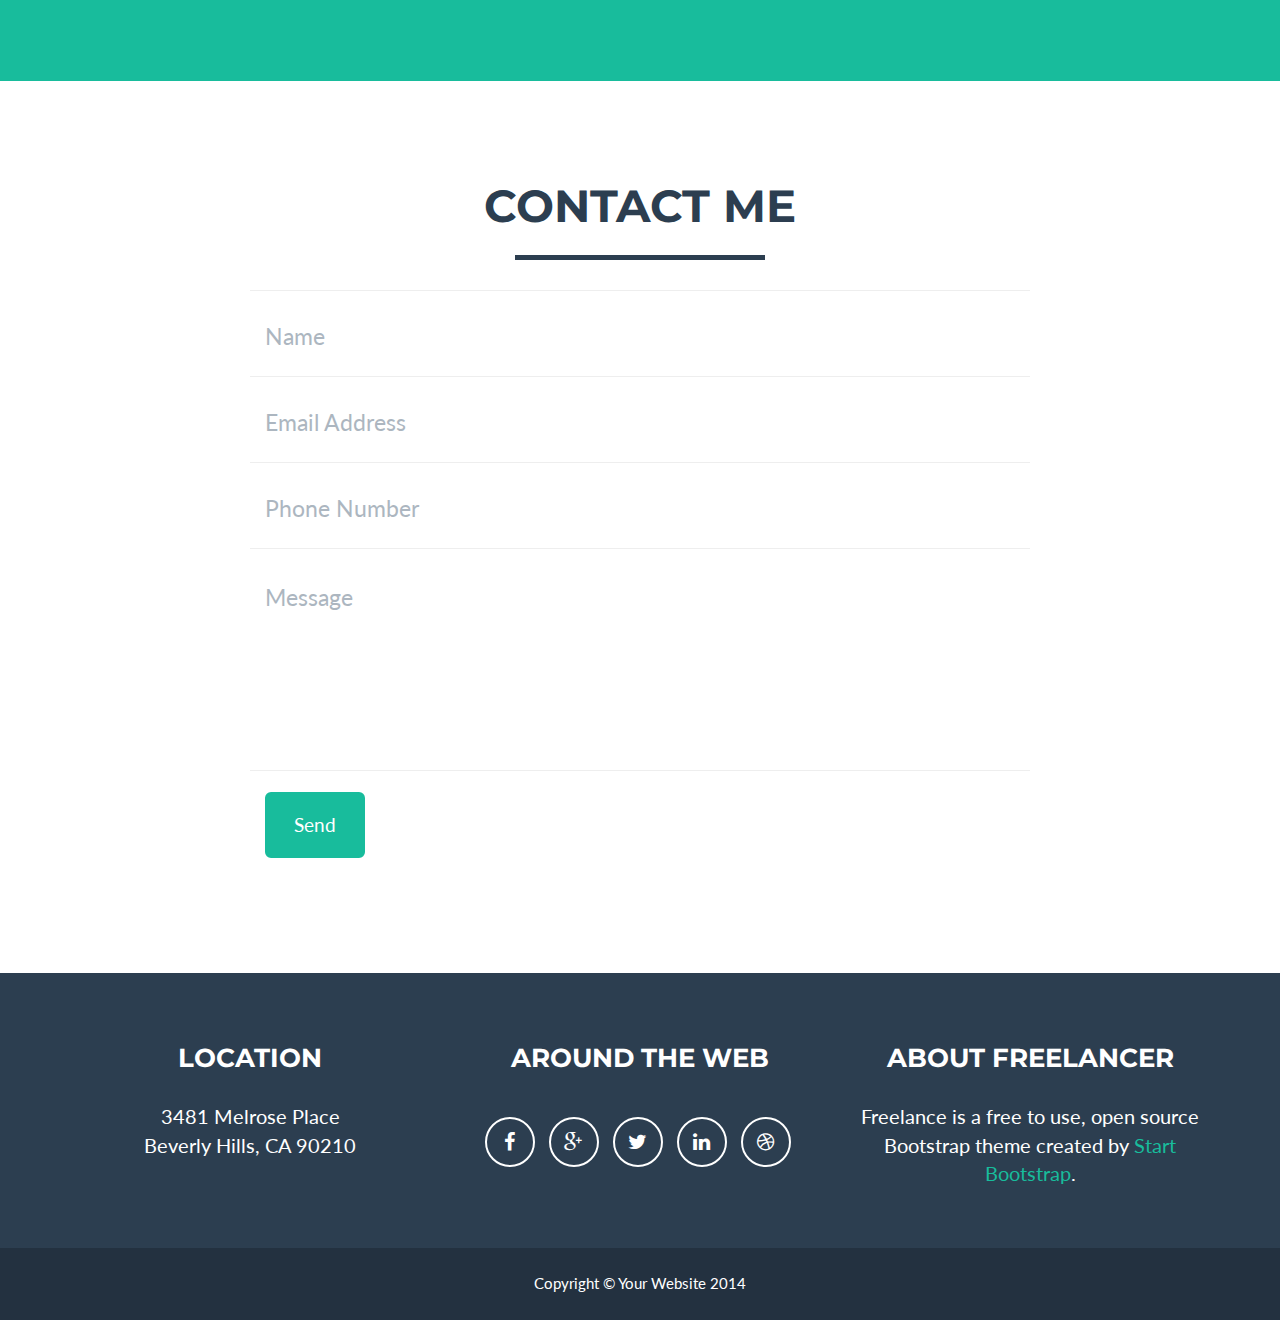
==== commit 8c4b982d: "Actual first draft of portfolio stuff" ====
--- a/index.html
+++ b/index.html
@@ -9,7 +9,7 @@
     <meta name="description" content="">
     <meta name="author" content="">
 
-    <title>Madalyn's Sweet Webpage</title>
+    <title>Madalyn Mikkelsen</title>
 
     <!-- Bootstrap Core CSS - Uses Bootswatch Flatly Theme: http://bootswatch.com/flatly/ -->
     <link href="css/bootstrap.min.css" rel="stylesheet">
@@ -44,7 +44,7 @@
                     <span class="icon-bar"></span>
                     <span class="icon-bar"></span>
                 </button>
-                <a class="navbar-brand" href="#page-top">GET WRECKED</a>
+                <a class="navbar-brand" href="#page-top">Web Portfolio</a>
             </div>
 
             <!-- Collect the nav links, forms, and other content for toggling -->
@@ -54,7 +54,7 @@
                         <a href="#page-top"></a>
                     </li>
                     <li class="page-scroll">
-                        <a href="#portfolio">EXAMPLES</a>
+                        <a href="#portfolio">Projects</a>
                     </li>
                     <li class="page-scroll">
                         <a href="#about">About</a>
@@ -74,11 +74,11 @@
         <div class="container">
             <div class="row">
                 <div class="col-lg-12">
-                    <img class="img-responsive" src="img/snitch.png" alt="">
+                    <img class="img-responsive" src="img/aero-logo-black.png" alt="">
                     <div class="intro-text">
-                        <span class="name">Get Wrecked, Son</span>
+                        <span class="name">Madalyn Mikkelsen</span>
                         <hr class="star-light">
-                        <span class="skills">Michayal, no one really likes you that much....</span>
+                        <span class="skills">B.S. in Aerospace Engineering, expected graduation December 2018</span>
                     </div>
                 </div>
             </div>
@@ -90,7 +90,7 @@
         <div class="container">
             <div class="row">
                 <div class="col-lg-12 text-center">
-                    <h2>Portfolio</h2>
+                    <h2>Projects</h2>
                     <hr class="star-primary">
                 </div>
             </div>
@@ -102,7 +102,7 @@
                                 <i class="fa fa-search-plus fa-3x"></i>
                             </div>
                         </div>
-                        <img src="img/portfolio/are-online-tools-the-future-of-disaster-relief--fc9d9776c0.jpg" class="img-responsive" alt="">
+                        <img src="img/A000073-Arduino-Uno-SMD-1front.jpeg" class="img-responsive" alt="">
                     </a>
                 </div>
                 <div class="col-sm-4 portfolio-item">
@@ -112,7 +112,7 @@
                                 <i class="fa fa-search-plus fa-3x"></i>
                             </div>
                         </div>
-                        <img src="img/portfolio/images (2).jpg" class="img-responsive" alt="">
+                        <img src="img/abaqus.jpeg" class="img-responsive" alt="">
                     </a>
                 </div>
                 <div class="col-sm-4 portfolio-item">
@@ -122,7 +122,7 @@
                                 <i class="fa fa-search-plus fa-3x"></i>
                             </div>
                         </div>
-                        <img src="img/portfolio/images.png" class="img-responsive" alt="">
+                        <img src="img/industrial-trent-technologies-large.png" class="img-responsive" alt="">
                     </a>
                 </div>
                 <div class="col-sm-4 portfolio-item">
@@ -176,7 +176,7 @@
                     <p>HOPE YOU LIKE DISASTERS BC YOU'RE ABOUT TO BE ONE!</p>
                 </div>
                 <div class="col-lg-8 col-lg-offset-2 text-center">
-                    <a href="https://www.youtube.com/watch?v=veBP091XBFc" class="btn btn-lg btn-outline">
+                    <a href="https://www.youtube.com/watch?v=xIfR5UJlgAUs" class="btn btn-lg btn-outline">
                         <i class="fa fa-download"></i> Download A BEATING, SON!
                     </a>
                 </div>
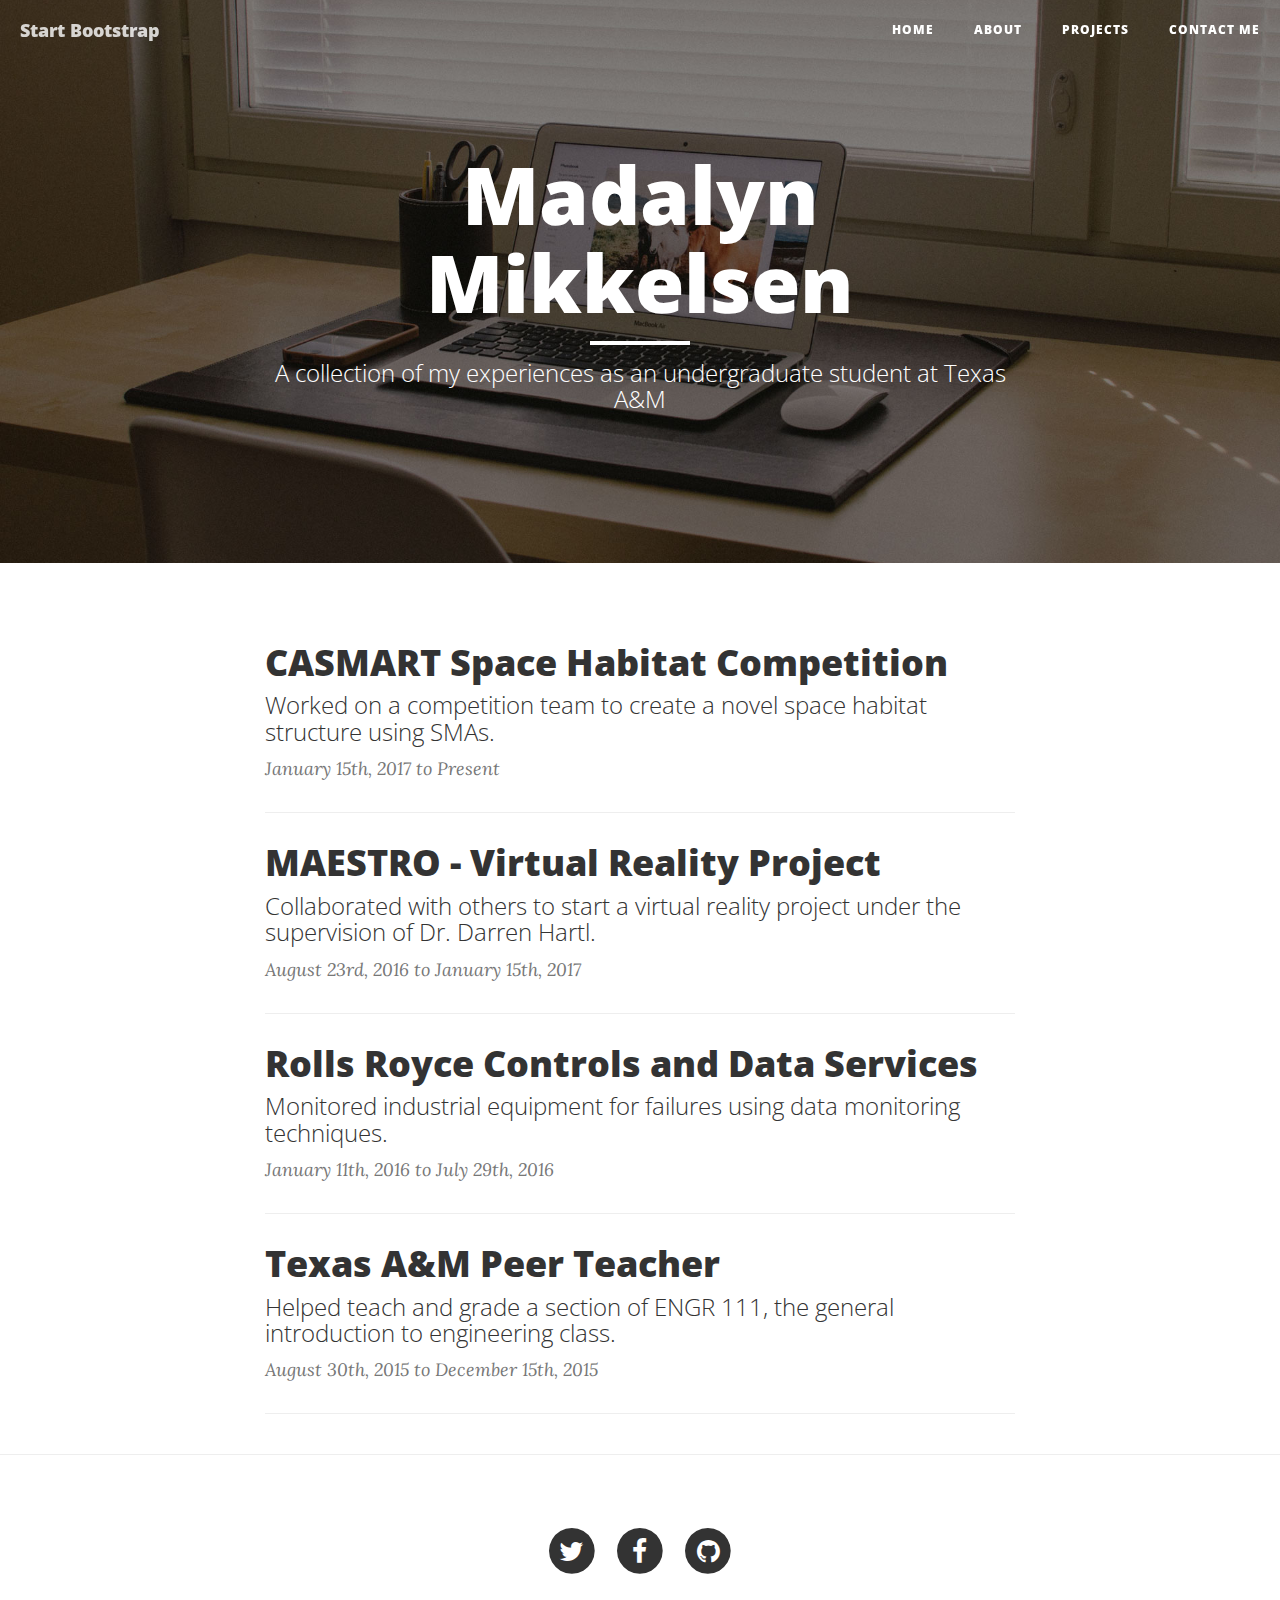
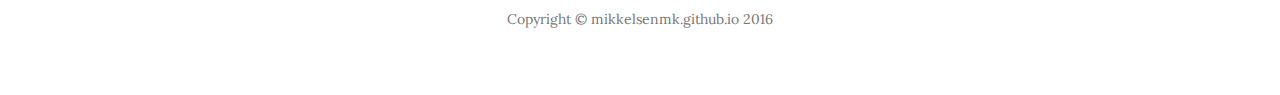
==== commit dfc763ce: "Updating Index with Resume titles" ====
--- a/index.html
+++ b/index.html
@@ -11,16 +11,16 @@
 
     <title>Madalyn Mikkelsen</title>
 
-    <!-- Bootstrap Core CSS - Uses Bootswatch Flatly Theme: http://bootswatch.com/flatly/ -->
-    <link href="css/bootstrap.min.css" rel="stylesheet">
+    <!-- Bootstrap Core CSS -->
+    <link href="vendor/bootstrap/css/bootstrap.min.css" rel="stylesheet">
 
-    <!-- Custom CSS -->
-    <link href="css/freelancer.css" rel="stylesheet">
+    <!-- Theme CSS -->
+    <link href="css/clean-blog.min.css" rel="stylesheet">
 
     <!-- Custom Fonts -->
-    <link href="font-awesome/css/font-awesome.min.css" rel="stylesheet" type="text/css">
-    <link href="https://fonts.googleapis.com/css?family=Montserrat:400,700" rel="stylesheet" type="text/css">
-    <link href="https://fonts.googleapis.com/css?family=Lato:400,700,400italic,700italic" rel="stylesheet" type="text/css">
+    <link href="vendor/font-awesome/css/font-awesome.min.css" rel="stylesheet" type="text/css">
+    <link href='https://fonts.googleapis.com/css?family=Lora:400,700,400italic,700italic' rel='stylesheet' type='text/css'>
+    <link href='https://fonts.googleapis.com/css?family=Open+Sans:300italic,400italic,600italic,700italic,800italic,400,300,600,700,800' rel='stylesheet' type='text/css'>
 
     <!-- HTML5 Shim and Respond.js IE8 support of HTML5 elements and media queries -->
     <!-- WARNING: Respond.js doesn't work if you view the page via file:// -->
@@ -31,509 +31,165 @@
 
 </head>
 
-<body id="page-top" class="index">
+<body>
 
     <!-- Navigation -->
-    <nav class="navbar navbar-default navbar-fixed-top">
-        <div class="container">
+    <nav class="navbar navbar-default navbar-custom navbar-fixed-top">
+        <div class="container-fluid">
             <!-- Brand and toggle get grouped for better mobile display -->
             <div class="navbar-header page-scroll">
                 <button type="button" class="navbar-toggle" data-toggle="collapse" data-target="#bs-example-navbar-collapse-1">
                     <span class="sr-only">Toggle navigation</span>
-                    <span class="icon-bar"></span>
-                    <span class="icon-bar"></span>
-                    <span class="icon-bar"></span>
+                    Menu <i class="fa fa-bars"></i>
                 </button>
-                <a class="navbar-brand" href="#page-top">Web Portfolio</a>
+                <a class="navbar-brand" href="index.html">Start Bootstrap</a>
             </div>
 
             <!-- Collect the nav links, forms, and other content for toggling -->
             <div class="collapse navbar-collapse" id="bs-example-navbar-collapse-1">
                 <ul class="nav navbar-nav navbar-right">
-                    <li class="hidden">
-                        <a href="#page-top"></a>
+                    <li>
+                        <a href="index.html">Home</a>
                     </li>
-                    <li class="page-scroll">
-                        <a href="#portfolio">Projects</a>
+                    <li>
+                        <a href="about.html">About</a>
                     </li>
-                    <li class="page-scroll">
-                        <a href="#about">About</a>
+                    <li>
+                        <a href="post.html">Projects</a>
                     </li>
-                    <li class="page-scroll">
-                        <a href="#contact">Contact</a>
+                    <li>
+                        <a href="contact.html">Contact Me</a>
                     </li>
                 </ul>
             </div>
             <!-- /.navbar-collapse -->
         </div>
-        <!-- /.container-fluid -->
+        <!-- /.container -->
     </nav>
 
-    <!-- Header -->
-    <header>
+    <!-- Page Header -->
+    <!-- Set your background image for this header on the line below. -->
+    <header class="intro-header" style="background-image: url('img/home-bg.jpg')">
         <div class="container">
             <div class="row">
-                <div class="col-lg-12">
-                    <img class="img-responsive" src="img/aero-logo-black.png" alt="">
-                    <div class="intro-text">
-                        <span class="name">Madalyn Mikkelsen</span>
-                        <hr class="star-light">
-                        <span class="skills">B.S. in Aerospace Engineering, expected graduation December 2018</span>
+                <div class="col-lg-8 col-lg-offset-2 col-md-10 col-md-offset-1">
+                    <div class="site-heading">
+                        <h1>Madalyn Mikkelsen</h1>
+                        <hr class="small">
+                        <span class="subheading">A collection of my experiences as an undergraduate student at Texas A&M </span>
                     </div>
                 </div>
             </div>
         </div>
     </header>
 
-    <!-- Portfolio Grid Section -->
-    <section id="portfolio">
+    <!-- Main Content -->
+    <div class="container">
+        <div class="row">
+            <div class="col-lg-8 col-lg-offset-2 col-md-10 col-md-offset-1">
+                <div class="post-preview">
+                    <a href="post.html">
+                        <h2 class="post-title">
+                            CASMART Space Habitat Competition
+                        </h2>
+                        <h3 class="post-subtitle">
+                            Worked on a competition team to create a novel space habitat structure using SMAs.
+                        </h3>
+                    </a>
+                    <p class="post-meta">January 15th, 2017 to Present</p>
+                </div>
+                <hr>
+                <div class="post-preview">
+                    <a href="post.html">
+                        <h2 class="post-title">
+                            MAESTRO - Virtual Reality Project
+                        </h2>
+                        <h3 class="post-subtitle">
+                            Collaborated with others to start a virtual reality project under the supervision of Dr. Darren Hartl.
+                        </h3>
+                    </a>
+                    <p class="post-meta">August 23rd, 2016 to January 15th, 2017</p>
+                </div>
+                <hr>
+                <div class="post-preview">
+                    <a href="post.html">
+                        <h2 class="post-title">
+                            Rolls Royce Controls and Data Services
+                        </h2>
+                        <h3 class="post-subtitle">
+                            Monitored industrial equipment for failures using data monitoring techniques. 
+                        </h3>
+                    </a>
+                    <p class="post-meta">January 11th, 2016 to July 29th, 2016</p>
+                </div>
+                <hr>
+                <div class="post-preview">
+                    <a href="post.html">
+                        <h2 class="post-title">
+                            Texas A&M Peer Teacher
+                        </h2>
+                        <h3 class="post-subtitle">
+                            Helped teach and grade a section of ENGR 111, the general introduction to engineering class.
+                        </h3>
+                    </a>
+                    <p class="post-meta">August 30th, 2015 to December 15th, 2015</p>
+                </div>
+                <hr>
+            </div>
+        </div>
+    </div>
+
+    <hr>
+
+    <!-- Footer -->
+    <footer>
         <div class="container">
             <div class="row">
-                <div class="col-lg-12 text-center">
-                    <h2>Projects</h2>
-                    <hr class="star-primary">
-                </div>
-            </div>
-            <div class="row">
-                <div class="col-sm-4 portfolio-item">
-                    <a href="#portfolioModal1" class="portfolio-link" data-toggle="modal">
-                        <div class="caption">
-                            <div class="caption-content">
-                                <i class="fa fa-search-plus fa-3x"></i>
-                            </div>
-                        </div>
-                        <img src="img/A000073-Arduino-Uno-SMD-1front.jpeg" class="img-responsive" alt="">
-                    </a>
-                </div>
-                <div class="col-sm-4 portfolio-item">
-                    <a href="#portfolioModal2" class="portfolio-link" data-toggle="modal">
-                        <div class="caption">
-                            <div class="caption-content">
-                                <i class="fa fa-search-plus fa-3x"></i>
-                            </div>
-                        </div>
-                        <img src="img/abaqus.jpeg" class="img-responsive" alt="">
-                    </a>
-                </div>
-                <div class="col-sm-4 portfolio-item">
-                    <a href="#portfolioModal3" class="portfolio-link" data-toggle="modal">
-                        <div class="caption">
-                            <div class="caption-content">
-                                <i class="fa fa-search-plus fa-3x"></i>
-                            </div>
-                        </div>
-                        <img src="img/industrial-trent-technologies-large.png" class="img-responsive" alt="">
-                    </a>
-                </div>
-                <div class="col-sm-4 portfolio-item">
-                    <a href="#portfolioModal4" class="portfolio-link" data-toggle="modal">
-                        <div class="caption">
-                            <div class="caption-content">
-                                <i class="fa fa-search-plus fa-3x"></i>
-                            </div>
-                        </div>
-                        <img src="img/portfolio/imgres.png" class="img-responsive" alt="">
-                    </a>
-                </div>
-                <div class="col-sm-4 portfolio-item">
-                    <a href="#portfolioModal5" class="portfolio-link" data-toggle="modal">
-                        <div class="caption">
-                            <div class="caption-content">
-                                <i class="fa fa-search-plus fa-3x"></i>
-                            </div>
-                        </div>
-                        <img src="img/portfolio/imgres1.png" class="img-responsive" alt="">
-                    </a>
-                </div>
-                <div class="col-sm-4 portfolio-item">
-                    <a href="#portfolioModal6" class="portfolio-link" data-toggle="modal">
-                        <div class="caption">
-                            <div class="caption-content">
-                                <i class="fa fa-search-plus fa-3x"></i>
-                            </div>
-                        </div>
-                        <img src="img/portfolio/url.png" class="img-responsive" alt="">
-                    </a>
-                </div>
-            </div>
-        </div>
-    </section>
-
-    <!-- About Section -->
-    <section class="success" id="about">
-        <div class="container">
-            <div class="row">
-                <div class="col-lg-12 text-center">
-                    <h2>About</h2>
-                    <hr class="star-light">
-                </div>
-            </div>
-            <div class="row">
-                <div class="col-lg-4 col-lg-offset-2">
-                    <p>WOW. Cannot believe how lame you actually are. So much for memories.</p>
-                </div>
-                <div class="col-lg-4">
-                    <p>HOPE YOU LIKE DISASTERS BC YOU'RE ABOUT TO BE ONE!</p>
-                </div>
-                <div class="col-lg-8 col-lg-offset-2 text-center">
-                    <a href="https://www.youtube.com/watch?v=xIfR5UJlgAUs" class="btn btn-lg btn-outline">
-                        <i class="fa fa-download"></i> Download A BEATING, SON!
-                    </a>
-                </div>
-            </div>
-        </div>
-    </section>
-
-    <!-- Contact Section -->
-    <section id="contact">
-        <div class="container">
-            <div class="row">
-                <div class="col-lg-12 text-center">
-                    <h2>Contact Me</h2>
-                    <hr class="star-primary">
-                </div>
-            </div>
-            <div class="row">
-                <div class="col-lg-8 col-lg-offset-2">
-                    <!-- To configure the contact form email address, go to mail/contact_me.php and update the email address in the PHP file on line 19. -->
-                    <!-- The form should work on most web servers, but if the form is not working you may need to configure your web server differently. -->
-                    <form name="sentMessage" id="contactForm" novalidate>
-                        <div class="row control-group">
-                            <div class="form-group col-xs-12 floating-label-form-group controls">
-                                <label>Name</label>
-                                <input type="text" class="form-control" placeholder="Name" id="name" required data-validation-required-message="Please enter your name.">
-                                <p class="help-block text-danger"></p>
-                            </div>
-                        </div>
-                        <div class="row control-group">
-                            <div class="form-group col-xs-12 floating-label-form-group controls">
-                                <label>Email Address</label>
-                                <input type="email" class="form-control" placeholder="Email Address" id="email" required data-validation-required-message="Please enter your email address.">
-                                <p class="help-block text-danger"></p>
-                            </div>
-                        </div>
-                        <div class="row control-group">
-                            <div class="form-group col-xs-12 floating-label-form-group controls">
-                                <label>Phone Number</label>
-                                <input type="tel" class="form-control" placeholder="Phone Number" id="phone" required data-validation-required-message="Please enter your phone number.">
-                                <p class="help-block text-danger"></p>
-                            </div>
-                        </div>
-                        <div class="row control-group">
-                            <div class="form-group col-xs-12 floating-label-form-group controls">
-                                <label>Message</label>
-                                <textarea rows="5" class="form-control" placeholder="Message" id="message" required data-validation-required-message="Please enter a message."></textarea>
-                                <p class="help-block text-danger"></p>
-                            </div>
-                        </div>
-                        <br>
-                        <div id="success"></div>
-                        <div class="row">
-                            <div class="form-group col-xs-12">
-                                <button type="submit" class="btn btn-success btn-lg">Send</button>
-                            </div>
-                        </div>
-                    </form>
-                </div>
-            </div>
-        </div>
-    </section>
-
-    <!-- Footer -->
-    <footer class="text-center">
-        <div class="footer-above">
-            <div class="container">
-                <div class="row">
-                    <div class="footer-col col-md-4">
-                        <h3>Location</h3>
-                        <p>3481 Melrose Place<br>Beverly Hills, CA 90210</p>
-                    </div>
-                    <div class="footer-col col-md-4">
-                        <h3>Around the Web</h3>
-                        <ul class="list-inline">
-                            <li>
-                                <a href="#" class="btn-social btn-outline"><i class="fa fa-fw fa-facebook"></i></a>
-                            </li>
-                            <li>
-                                <a href="#" class="btn-social btn-outline"><i class="fa fa-fw fa-google-plus"></i></a>
-                            </li>
-                            <li>
-                                <a href="#" class="btn-social btn-outline"><i class="fa fa-fw fa-twitter"></i></a>
-                            </li>
-                            <li>
-                                <a href="#" class="btn-social btn-outline"><i class="fa fa-fw fa-linkedin"></i></a>
-                            </li>
-                            <li>
-                                <a href="#" class="btn-social btn-outline"><i class="fa fa-fw fa-dribbble"></i></a>
-                            </li>
-                        </ul>
-                    </div>
-                    <div class="footer-col col-md-4">
-                        <h3>About Freelancer</h3>
-                        <p>Freelance is a free to use, open source Bootstrap theme created by <a href="http://startbootstrap.com">Start Bootstrap</a>.</p>
-                    </div>
-                </div>
-            </div>
-        </div>
-        <div class="footer-below">
-            <div class="container">
-                <div class="row">
-                    <div class="col-lg-12">
-                        Copyright &copy; Your Website 2014
-                    </div>
+                <div class="col-lg-8 col-lg-offset-2 col-md-10 col-md-offset-1">
+                    <ul class="list-inline text-center">
+                        <li>
+                            <a href="#">
+                                <span class="fa-stack fa-lg">
+                                    <i class="fa fa-circle fa-stack-2x"></i>
+                                    <i class="fa fa-twitter fa-stack-1x fa-inverse"></i>
+                                </span>
+                            </a>
+                        </li>
+                        <li>
+                            <a href="#">
+                                <span class="fa-stack fa-lg">
+                                    <i class="fa fa-circle fa-stack-2x"></i>
+                                    <i class="fa fa-facebook fa-stack-1x fa-inverse"></i>
+                                </span>
+                            </a>
+                        </li>
+                        <li>
+                            <a href="#">
+                                <span class="fa-stack fa-lg">
+                                    <i class="fa fa-circle fa-stack-2x"></i>
+                                    <i class="fa fa-github fa-stack-1x fa-inverse"></i>
+                                </span>
+                            </a>
+                        </li>
+                    </ul>
+                    <p class="copyright text-muted">Copyright &copy; mikkelsenmk.github.io 2016</p>
                 </div>
             </div>
         </div>
     </footer>
 
-    <!-- Scroll to Top Button (Only visible on small and extra-small screen sizes) -->
-    <div class="scroll-top page-scroll hidden-sm hidden-xs hidden-lg hidden-md">
-        <a class="btn btn-primary" href="#page-top">
-            <i class="fa fa-chevron-up"></i>
-        </a>
-    </div>
-
-    <!-- Portfolio Modals -->
-    <div class="portfolio-modal modal fade" id="portfolioModal1" tabindex="-1" role="dialog" aria-hidden="true">
-        <div class="modal-content">
-            <div class="close-modal" data-dismiss="modal">
-                <div class="lr">
-                    <div class="rl">
-                    </div>
-                </div>
-            </div>
-            <div class="container">
-                <div class="row">
-                    <div class="col-lg-8 col-lg-offset-2">
-                        <div class="modal-body">
-                            <h2>Project Title</h2>
-                            <hr class="star-primary">
-                            <img src="img/portfolio/there-is-something-hilarious-about-watching-kids-crash-13-gifs-4.gif" class="img-responsive img-centered" alt="">
-                            <p>Use this area of the page to describe your project. The icon above is part of a free icon set by <a href="https://sellfy.com/p/8Q9P/jV3VZ/">Flat Icons</a>. On their website, you can download their free set with 16 icons, or you can purchase the entire set with 146 icons for only $12!</p>
-                            <ul class="list-inline item-details">
-                                <li>Client:
-                                    <strong><a href="http://startbootstrap.com">Start Bootstrap</a>
-                                    </strong>
-                                </li>
-                                <li>Date:
-                                    <strong><a href="http://startbootstrap.com">April 2014</a>
-                                    </strong>
-                                </li>
-                                <li>Service:
-                                    <strong><a href="http://startbootstrap.com">Web Development</a>
-                                    </strong>
-                                </li>
-                            </ul>
-                            <button type="button" class="btn btn-default" data-dismiss="modal"><i class="fa fa-times"></i> Close</button>
-                        </div>
-                    </div>
-                </div>
-            </div>
-        </div>
-    </div>
-    <div class="portfolio-modal modal fade" id="portfolioModal2" tabindex="-1" role="dialog" aria-hidden="true">
-        <div class="modal-content">
-            <div class="close-modal" data-dismiss="modal">
-                <div class="lr">
-                    <div class="rl">
-                    </div>
-                </div>
-            </div>
-            <div class="container">
-                <div class="row">
-                    <div class="col-lg-8 col-lg-offset-2">
-                        <div class="modal-body">
-                            <h2>Project Title</h2>
-                            <hr class="star-primary">
-                            <img src="img/portfolio/there-is-something-hilarious-about-watching-kids-crash-13-gifs-5.gif" class="img-responsive img-centered" alt="">
-                            <p>Use this area of the page to describe your project. The icon above is part of a free icon set by <a href="https://sellfy.com/p/8Q9P/jV3VZ/">Flat Icons</a>. On their website, you can download their free set with 16 icons, or you can purchase the entire set with 146 icons for only $12!</p>
-                            <ul class="list-inline item-details">
-                                <li>Client:
-                                    <strong><a href="http://startbootstrap.com">Start Bootstrap</a>
-                                    </strong>
-                                </li>
-                                <li>Date:
-                                    <strong><a href="http://startbootstrap.com">April 2014</a>
-                                    </strong>
-                                </li>
-                                <li>Service:
-                                    <strong><a href="http://startbootstrap.com">Web Development</a>
-                                    </strong>
-                                </li>
-                            </ul>
-                            <button type="button" class="btn btn-default" data-dismiss="modal"><i class="fa fa-times"></i> Close</button>
-                        </div>
-                    </div>
-                </div>
-            </div>
-        </div>
-    </div>
-    <div class="portfolio-modal modal fade" id="portfolioModal3" tabindex="-1" role="dialog" aria-hidden="true">
-        <div class="modal-content">
-            <div class="close-modal" data-dismiss="modal">
-                <div class="lr">
-                    <div class="rl">
-                    </div>
-                </div>
-            </div>
-            <div class="container">
-                <div class="row">
-                    <div class="col-lg-8 col-lg-offset-2">
-                        <div class="modal-body">
-                            <h2>Project Title</h2>
-                            <hr class="star-primary">
-                            <img src="img/portfolio/there-is-something-hilarious-about-watching-kids-crash-13-gifs-9.gif" class="img-responsive img-centered" alt="">
-                            <p>Use this area of the page to describe your project. The icon above is part of a free icon set by <a href="https://sellfy.com/p/8Q9P/jV3VZ/">Flat Icons</a>. On their website, you can download their free set with 16 icons, or you can purchase the entire set with 146 icons for only $12!</p>
-                            <ul class="list-inline item-details">
-                                <li>Client:
-                                    <strong><a href="http://startbootstrap.com">Start Bootstrap</a>
-                                    </strong>
-                                </li>
-                                <li>Date:
-                                    <strong><a href="http://startbootstrap.com">April 2014</a>
-                                    </strong>
-                                </li>
-                                <li>Service:
-                                    <strong><a href="http://startbootstrap.com">Web Development</a>
-                                    </strong>
-                                </li>
-                            </ul>
-                            <button type="button" class="btn btn-default" data-dismiss="modal"><i class="fa fa-times"></i> Close</button>
-                        </div>
-                    </div>
-                </div>
-            </div>
-        </div>
-    </div>
-    <div class="portfolio-modal modal fade" id="portfolioModal4" tabindex="-1" role="dialog" aria-hidden="true">
-        <div class="modal-content">
-            <div class="close-modal" data-dismiss="modal">
-                <div class="lr">
-                    <div class="rl">
-                    </div>
-                </div>
-            </div>
-            <div class="container">
-                <div class="row">
-                    <div class="col-lg-8 col-lg-offset-2">
-                        <div class="modal-body">
-                            <h2>Project Title</h2>
-                            <hr class="star-primary">
-                            <img src="img/portfolio/there-is-something-hilarious-about-watching-kids-crash-13-gifs-10.gif" class="img-responsive img-centered" alt="">
-                            <p>Use this area of the page to describe your project. The icon above is part of a free icon set by <a href="https://sellfy.com/p/8Q9P/jV3VZ/">Flat Icons</a>. On their website, you can download their free set with 16 icons, or you can purchase the entire set with 146 icons for only $12!</p>
-                            <ul class="list-inline item-details">
-                                <li>Client:
-                                    <strong><a href="http://startbootstrap.com">Start Bootstrap</a>
-                                    </strong>
-                                </li>
-                                <li>Date:
-                                    <strong><a href="http://startbootstrap.com">April 2014</a>
-                                    </strong>
-                                </li>
-                                <li>Service:
-                                    <strong><a href="http://startbootstrap.com">Web Development</a>
-                                    </strong>
-                                </li>
-                            </ul>
-                            <button type="button" class="btn btn-default" data-dismiss="modal"><i class="fa fa-times"></i> Close</button>
-                        </div>
-                    </div>
-                </div>
-            </div>
-        </div>
-    </div>
-    <div class="portfolio-modal modal fade" id="portfolioModal5" tabindex="-1" role="dialog" aria-hidden="true">
-        <div class="modal-content">
-            <div class="close-modal" data-dismiss="modal">
-                <div class="lr">
-                    <div class="rl">
-                    </div>
-                </div>
-            </div>
-            <div class="container">
-                <div class="row">
-                    <div class="col-lg-8 col-lg-offset-2">
-                        <div class="modal-body">
-                            <h2>Project Title</h2>
-                            <hr class="star-primary">
-                            <img src="img/portfolio/there-is-something-hilarious-about-watching-kids-crash-13-gifs-11.gif" class="img-responsive img-centered" alt="">
-                            <p>Use this area of the page to describe your project. The icon above is part of a free icon set by <a href="https://sellfy.com/p/8Q9P/jV3VZ/">Flat Icons</a>. On their website, you can download their free set with 16 icons, or you can purchase the entire set with 146 icons for only $12!</p>
-                            <ul class="list-inline item-details">
-                                <li>Client:
-                                    <strong><a href="http://startbootstrap.com">Start Bootstrap</a>
-                                    </strong>
-                                </li>
-                                <li>Date:
-                                    <strong><a href="http://startbootstrap.com">April 2014</a>
-                                    </strong>
-                                </li>
-                                <li>Service:
-                                    <strong><a href="http://startbootstrap.com">Web Development</a>
-                                    </strong>
-                                </li>
-                            </ul>
-                            <button type="button" class="btn btn-default" data-dismiss="modal"><i class="fa fa-times"></i> Close</button>
-                        </div>
-                    </div>
-                </div>
-            </div>
-        </div>
-    </div>
-    <div class="portfolio-modal modal fade" id="portfolioModal6" tabindex="-1" role="dialog" aria-hidden="true">
-        <div class="modal-content">
-            <div class="close-modal" data-dismiss="modal">
-                <div class="lr">
-                    <div class="rl">
-                    </div>
-                </div>
-            </div>
-            <div class="container">
-                <div class="row">
-                    <div class="col-lg-8 col-lg-offset-2">
-                        <div class="modal-body">
-                            <h2>Project Title</h2>
-                            <hr class="star-primary">
-                            <img src="img/portfolio/there-is-something-hilarious-about-watching-kids-crash-13-gifs-12.gif" class="img-responsive img-centered" alt="">
-                            <p>Use this area of the page to describe your project. The icon above is part of a free icon set by <a href="https://sellfy.com/p/8Q9P/jV3VZ/">Flat Icons</a>. On their website, you can download their free set with 16 icons, or you can purchase the entire set with 146 icons for only $12!</p>
-                            <ul class="list-inline item-details">
-                                <li>Client:
-                                    <strong><a href="http://startbootstrap.com">Start Bootstrap</a>
-                                    </strong>
-                                </li>
-                                <li>Date:
-                                    <strong><a href="http://startbootstrap.com">April 2014</a>
-                                    </strong>
-                                </li>
-                                <li>Service:
-                                    <strong><a href="http://startbootstrap.com">Web Development</a>
-                                    </strong>
-                                </li>
-                            </ul>
-                            <button type="button" class="btn btn-default" data-dismiss="modal"><i class="fa fa-times"></i> Close</button>
-                        </div>
-                    </div>
-                </div>
-            </div>
-        </div>
-    </div>
-
     <!-- jQuery -->
-    <script src="js/jquery.js"></script>
+    <script src="vendor/jquery/jquery.min.js"></script>
 
     <!-- Bootstrap Core JavaScript -->
-    <script src="js/bootstrap.min.js"></script>
-
-    <!-- Plugin JavaScript -->
-    <script src="http://cdnjs.cloudflare.com/ajax/libs/jquery-easing/1.3/jquery.easing.min.js"></script>
-    <script src="js/classie.js"></script>
-    <script src="js/cbpAnimatedHeader.js"></script>
+    <script src="vendor/bootstrap/js/bootstrap.min.js"></script>
 
     <!-- Contact Form JavaScript -->
     <script src="js/jqBootstrapValidation.js"></script>
     <script src="js/contact_me.js"></script>
 
-    <!-- Custom Theme JavaScript -->
-    <script src="js/freelancer.js"></script>
+    <!-- Theme JavaScript -->
+    <script src="js/clean-blog.min.js"></script>
 
 </body>
 
--- a/css/clean-blog.min.css
+++ b/css/clean-blog.min.css
@@ -0,0 +1,5 @@
+/*!
+ * Start Bootstrap - Clean Blog v3.3.7+1 (http://startbootstrap.com/template-overviews/clean-blog)
+ * Copyright 2013-2016 Start Bootstrap
+ * Licensed under MIT (https://github.com/BlackrockDigital/startbootstrap/blob/gh-pages/LICENSE)
+ */a,body{color:#333}.navbar-custom .nav li a,.navbar-custom .navbar-brand,h1,h2,h3,h4,h5,h6{font-weight:800}.caption,.intro-header .page-heading,.intro-header .site-heading,footer .copyright{text-align:center}body{font-family:Lora,'Times New Roman',serif;font-size:20px;-webkit-tap-highlight-color:#0085A1}.intro-header .page-heading .subheading,.intro-header .post-heading .subheading,.intro-header .site-heading .subheading,.navbar-custom,h1,h2,h3,h4,h5,h6{font-family:'Open Sans','Helvetica Neue',Helvetica,Arial,sans-serif}p{line-height:1.5;margin:30px 0}p a{text-decoration:underline}a:focus,a:hover{color:#0085A1}a img:focus,a img:hover{cursor:zoom-in}blockquote{color:#777;font-style:italic}hr.small{max-width:100px;margin:15px auto;border-width:4px;border-color:#fff}.navbar-custom{position:absolute;top:0;left:0;width:100%;z-index:3}.navbar-custom .navbar-header .navbar-toggle{color:#777;font-weight:800;text-transform:uppercase;font-size:12px}.navbar-custom .nav li a{text-transform:uppercase;font-size:12px;letter-spacing:1px}@media only screen and (min-width:768px){.navbar-custom{background:0 0;border-bottom:1px solid transparent}.navbar-custom .navbar-brand{color:#fff;padding:20px}.navbar-custom .navbar-brand:focus,.navbar-custom .navbar-brand:hover{color:rgba(255,255,255,.8)}.navbar-custom .nav li a{color:#fff;padding:20px}.navbar-custom .nav li a:focus,.navbar-custom .nav li a:hover{color:rgba(255,255,255,.8)}}@media only screen and (min-width:1170px){.navbar-custom{-webkit-transition:background-color .3s;-moz-transition:background-color .3s;transition:background-color .3s;-webkit-transform:translate3d(0,0,0);-moz-transform:translate3d(0,0,0);-ms-transform:translate3d(0,0,0);-o-transform:translate3d(0,0,0);transform:translate3d(0,0,0);-webkit-backface-visibility:hidden;backface-visibility:hidden}.navbar-custom.is-fixed{position:fixed;top:-61px;background-color:rgba(255,255,255,.9);border-bottom:1px solid #f2f2f2;-webkit-transition:-webkit-transform .3s;-moz-transition:-moz-transform .3s;transition:transform .3s}.navbar-custom.is-fixed .navbar-brand{color:#333}.navbar-custom.is-fixed .navbar-brand:focus,.navbar-custom.is-fixed .navbar-brand:hover{color:#0085A1}.navbar-custom.is-fixed .nav li a{color:#333}.navbar-custom.is-fixed .nav li a:focus,.navbar-custom.is-fixed .nav li a:hover{color:#0085A1}.navbar-custom.is-visible{-webkit-transform:translate3d(0,100%,0);-moz-transform:translate3d(0,100%,0);-ms-transform:translate3d(0,100%,0);-o-transform:translate3d(0,100%,0);transform:translate3d(0,100%,0)}}.intro-header{background:center center no-repeat;-webkit-background-size:cover;-moz-background-size:cover;background-size:cover;-o-background-size:cover;margin-bottom:50px}.intro-header .page-heading,.intro-header .post-heading,.intro-header .site-heading{padding:100px 0 50px;color:#fff}.intro-header .page-heading h1,.intro-header .site-heading h1{margin-top:0;font-size:50px}.intro-header .page-heading .subheading,.intro-header .site-heading .subheading{font-size:24px;line-height:1.1;display:block;font-weight:300;margin:10px 0 0}@media only screen and (min-width:768px){.intro-header .page-heading,.intro-header .post-heading,.intro-header .site-heading{padding:150px 0}.intro-header .page-heading h1,.intro-header .site-heading h1{font-size:80px}}.intro-header .post-heading h1{font-size:35px}.intro-header .post-heading .meta,.intro-header .post-heading .subheading{line-height:1.1;display:block}.intro-header .post-heading .subheading{font-size:24px;margin:10px 0 30px;font-weight:600}.intro-header .post-heading .meta{font-family:Lora,'Times New Roman',serif;font-style:italic;font-weight:300;font-size:20px}.intro-header .post-heading .meta a{color:#fff}@media only screen and (min-width:768px){.intro-header .post-heading h1{font-size:55px}.intro-header .post-heading .subheading{font-size:30px}}.post-preview>a{color:#333}.post-preview>a:focus,.post-preview>a:hover{text-decoration:none;color:#0085A1}.post-preview>a>.post-title{font-size:30px;margin-top:30px;margin-bottom:10px}.post-preview>a>.post-subtitle{margin:0 0 10px;font-weight:300}.post-preview>.post-meta{color:#777;font-size:18px;font-style:italic;margin-top:0}.post-preview>.post-meta>a{text-decoration:none;color:#333}.post-preview>.post-meta>a:focus,.post-preview>.post-meta>a:hover{color:#0085A1;text-decoration:underline}@media only screen and (min-width:768px){.post-preview>a>.post-title{font-size:36px}}.section-heading{font-size:36px;margin-top:60px;font-weight:700}.btn,.pager li>a,.pager li>span{font-family:'Open Sans','Helvetica Neue',Helvetica,Arial,sans-serif;text-transform:uppercase;font-weight:800;letter-spacing:1px}.caption{font-size:14px;padding:10px;font-style:italic;margin:0;display:block;border-bottom-right-radius:5px;border-bottom-left-radius:5px}footer{padding:50px 0 65px}footer .list-inline{margin:0;padding:0}footer .copyright{font-size:14px;margin-bottom:0}.floating-label-form-group{font-size:14px;position:relative;margin-bottom:0;padding-bottom:.5em;border-bottom:1px solid #eee}.floating-label-form-group input,.floating-label-form-group textarea{z-index:1;position:relative;padding-right:0;padding-left:0;border:none;border-radius:0;font-size:1.5em;background:0 0;box-shadow:none!important;resize:none}.floating-label-form-group label{display:block;z-index:0;position:relative;top:2em;margin:0;font-size:.85em;line-height:1.764705882em;vertical-align:middle;vertical-align:baseline;opacity:0;-webkit-transition:top .3s ease,opacity .3s ease;-moz-transition:top .3s ease,opacity .3s ease;-ms-transition:top .3s ease,opacity .3s ease;transition:top .3s ease,opacity .3s ease}.floating-label-form-group::not(:first-child){padding-left:14px;border-left:1px solid #eee}.floating-label-form-group-with-value label{top:0;opacity:1}.floating-label-form-group-with-focus label{color:#0085A1}form .row:first-child .floating-label-form-group{border-top:1px solid #eee}.btn{font-size:14px;border-radius:0;padding:15px 25px}.btn-lg{font-size:16px;padding:25px 35px}.btn-default:focus,.btn-default:hover{background-color:#0085A1;border:1px solid #0085A1;color:#fff}.pager{margin:20px 0 0}.pager li>a,.pager li>span{font-size:14px;padding:15px 25px;background-color:#fff;border-radius:0}.pager li>a:focus,.pager li>a:hover{color:#fff;background-color:#0085A1;border:1px solid #0085A1}.pager .disabled>a,.pager .disabled>a:focus,.pager .disabled>a:hover,.pager .disabled>span{color:#777;background-color:#333;cursor:not-allowed}::-moz-selection{color:#fff;text-shadow:none;background:#0085A1}::selection{color:#fff;text-shadow:none;background:#0085A1}img::selection{color:#fff;background:0 0}img::-moz-selection{color:#fff;background:0 0}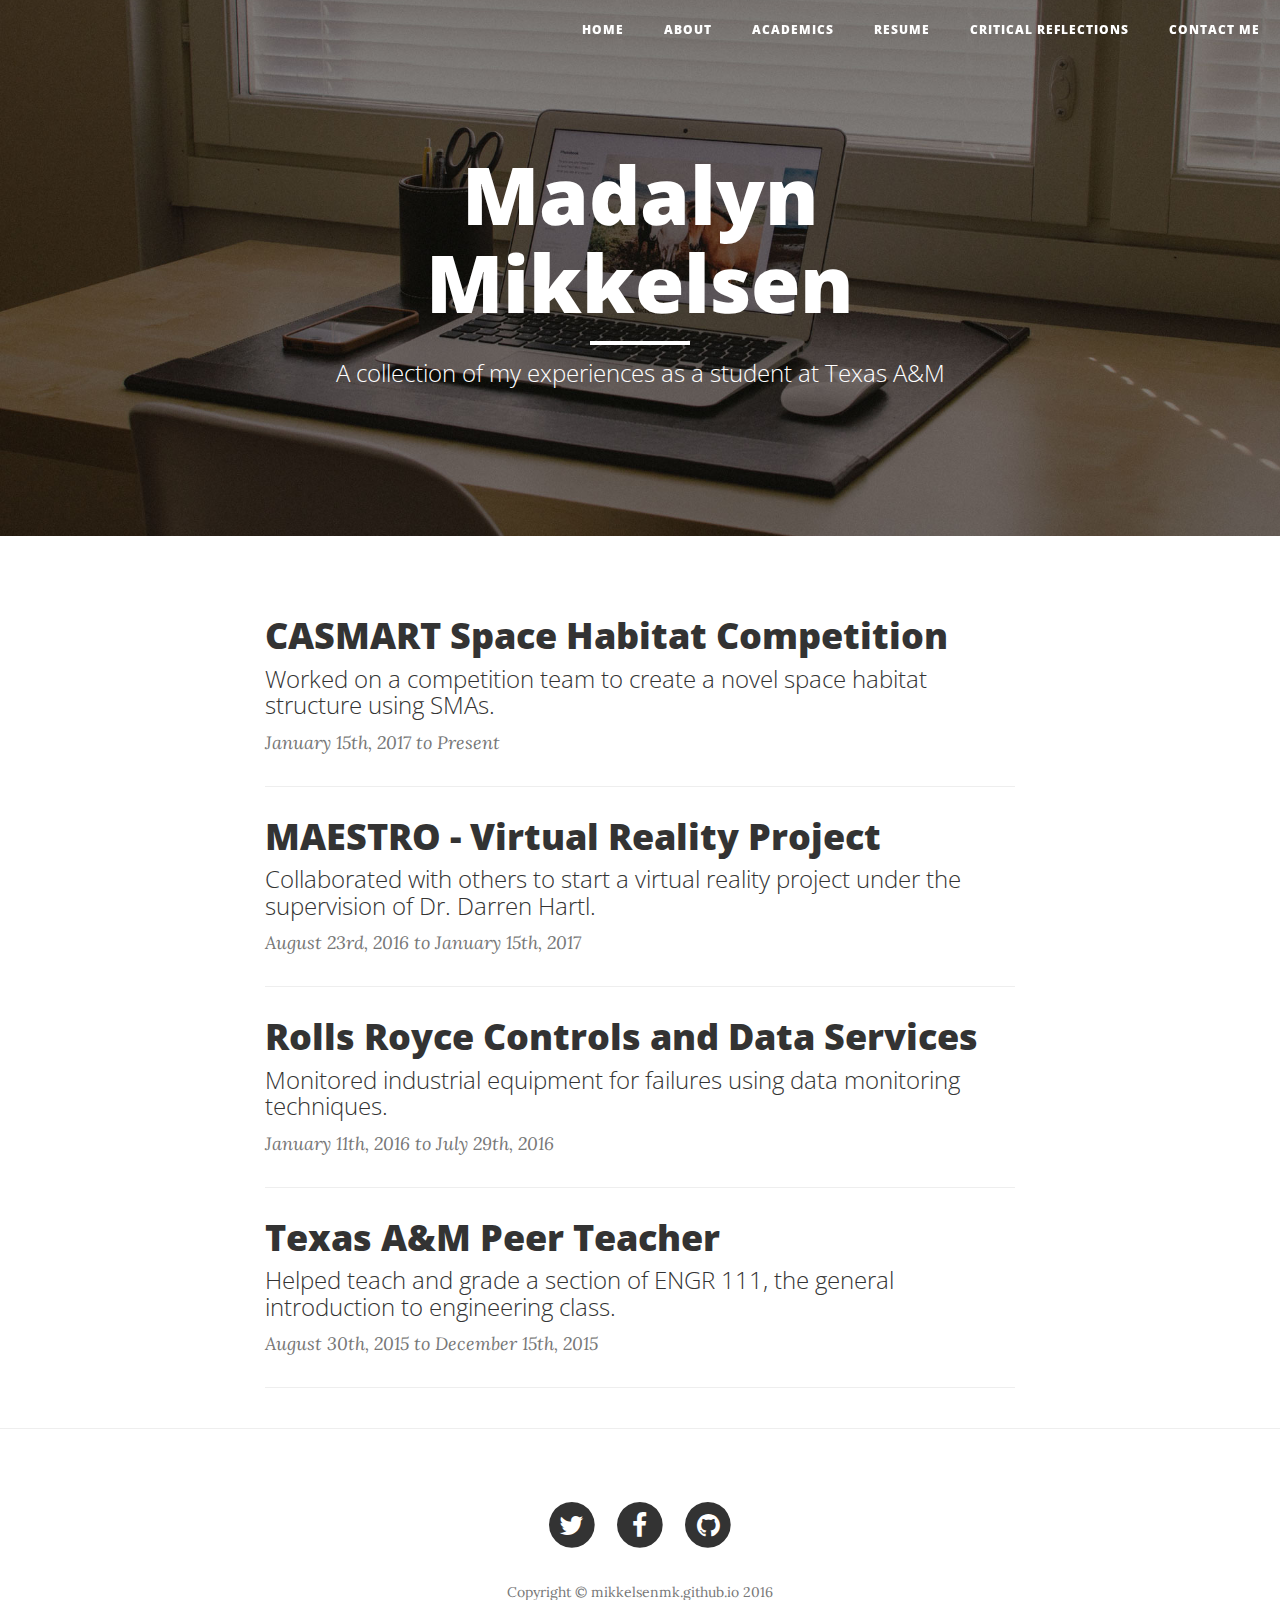
==== commit 6bb5119c: "Updated academic page" ====
--- a/index.html
+++ b/index.html
@@ -42,7 +42,7 @@
                     <span class="sr-only">Toggle navigation</span>
                     Menu <i class="fa fa-bars"></i>
                 </button>
-                <a class="navbar-brand" href="index.html">Start Bootstrap</a>
+                <a class="navbar-brand" href="index.html"></a>
             </div>
 
             <!-- Collect the nav links, forms, and other content for toggling -->
@@ -55,7 +55,13 @@
                         <a href="about.html">About</a>
                     </li>
                     <li>
-                        <a href="post.html">Projects</a>
+                        <a href="academics.html">Academics</a>
+                    </li>
+                    <li>
+                        <a href="Resume.html">Resume</a>
+                    </li>
+                    <li>
+                        <a href="reflections.html">Critical Reflections</a>
                     </li>
                     <li>
                         <a href="contact.html">Contact Me</a>
@@ -76,7 +82,7 @@
                     <div class="site-heading">
                         <h1>Madalyn Mikkelsen</h1>
                         <hr class="small">
-                        <span class="subheading">A collection of my experiences as an undergraduate student at Texas A&M </span>
+                        <span class="subheading">A collection of my experiences as a student at Texas A&M </span>
                     </div>
                 </div>
             </div>
